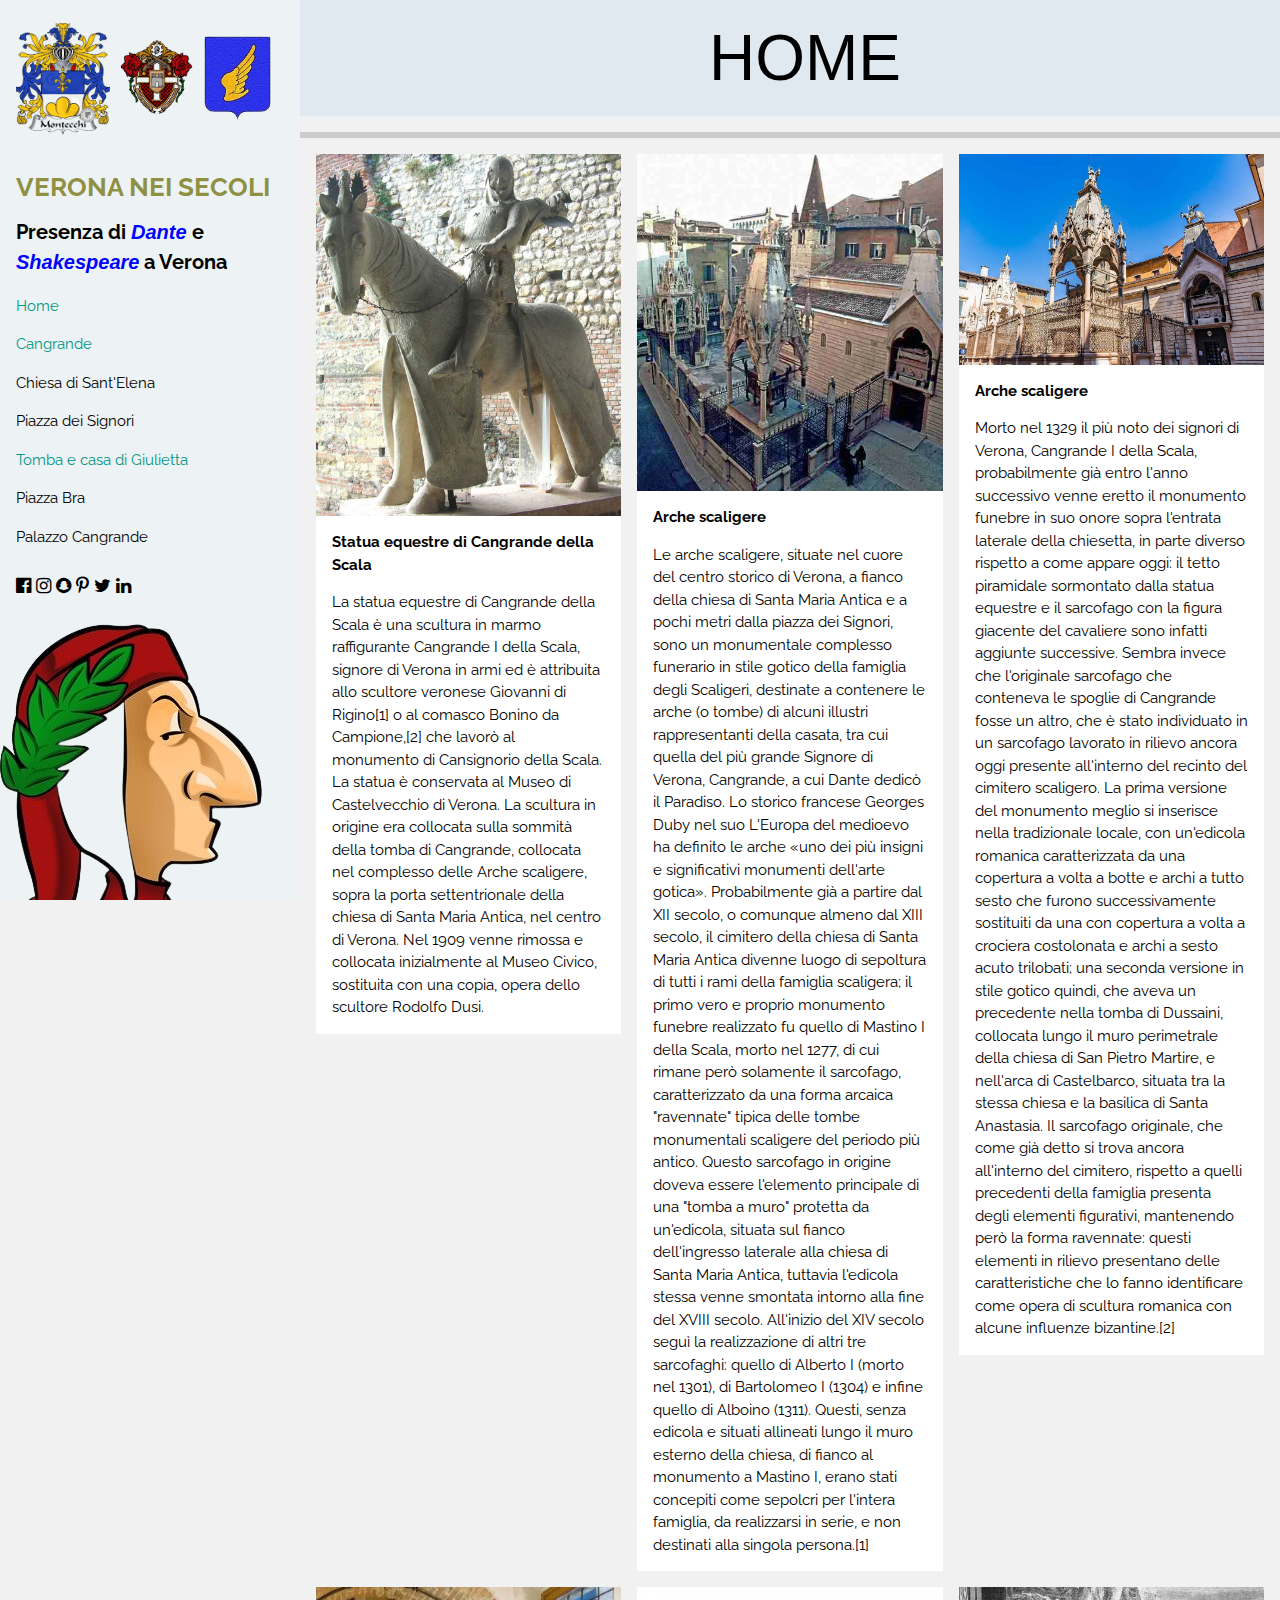
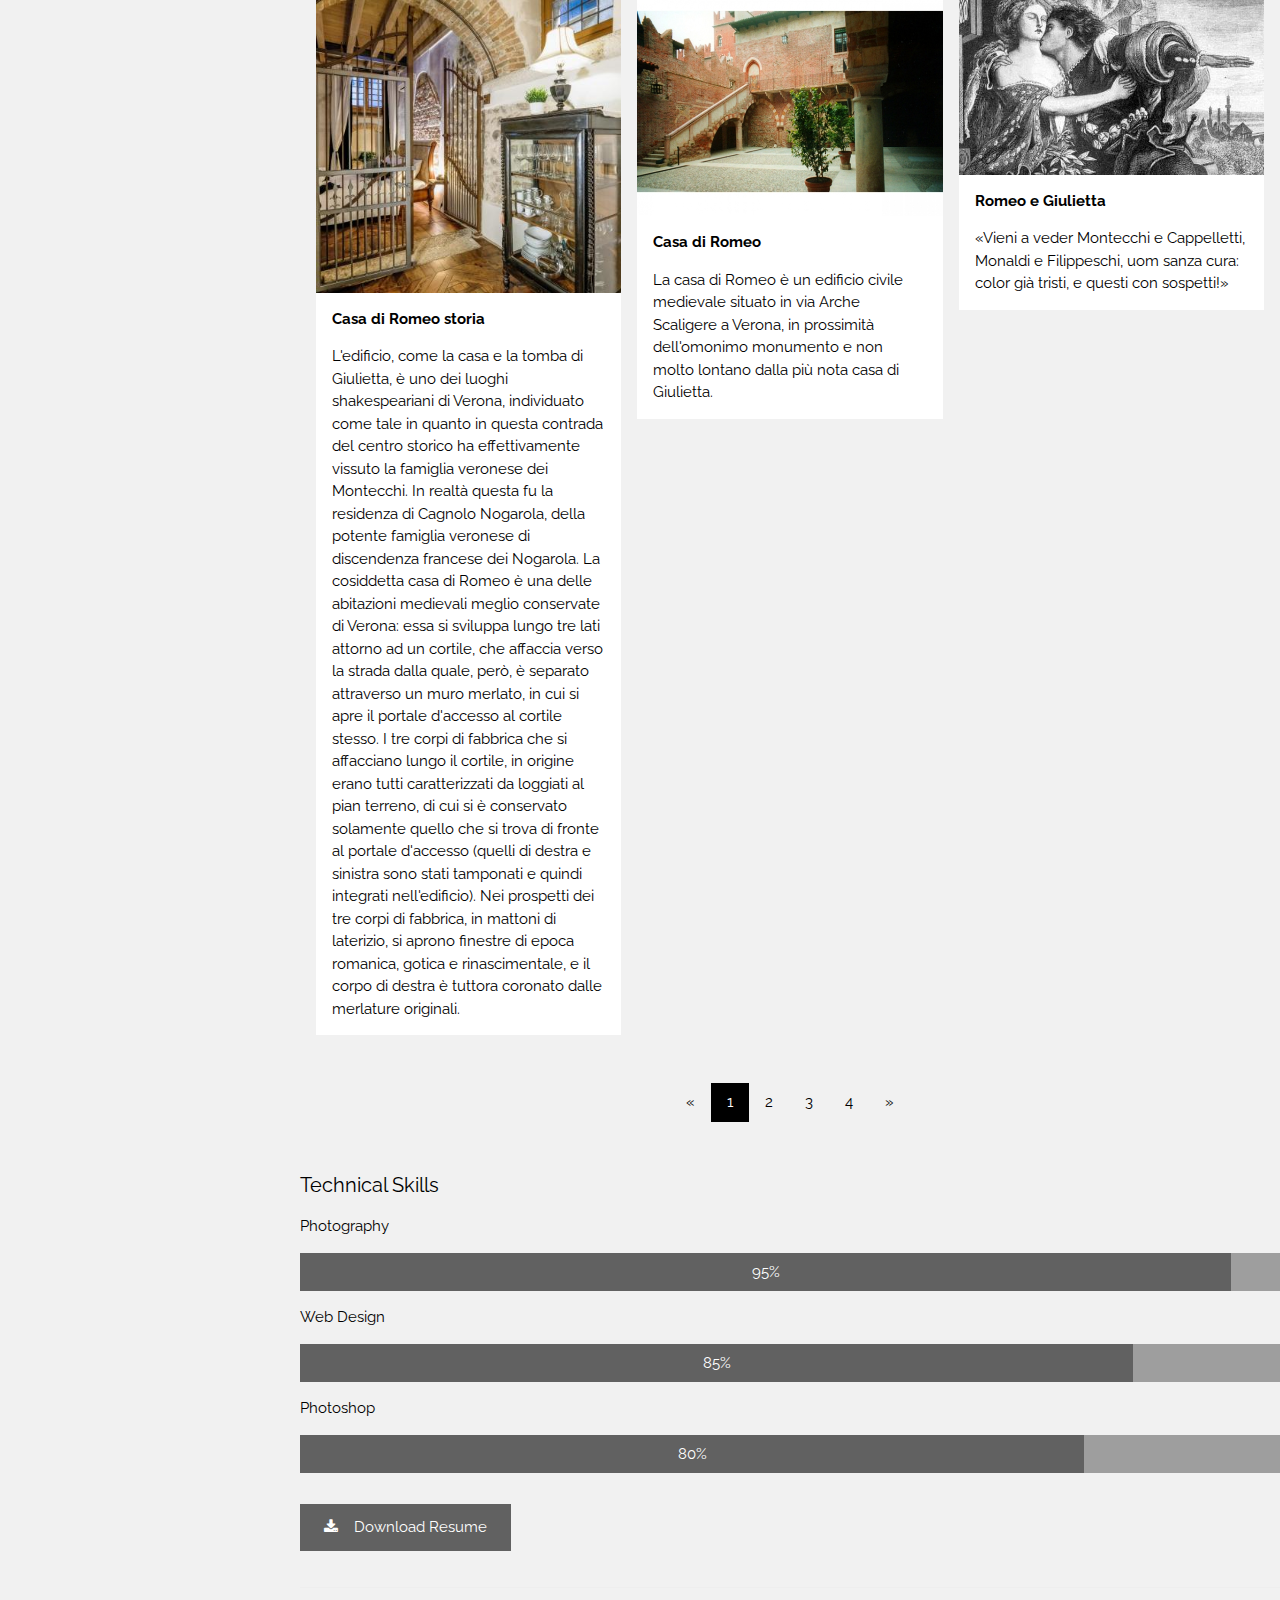
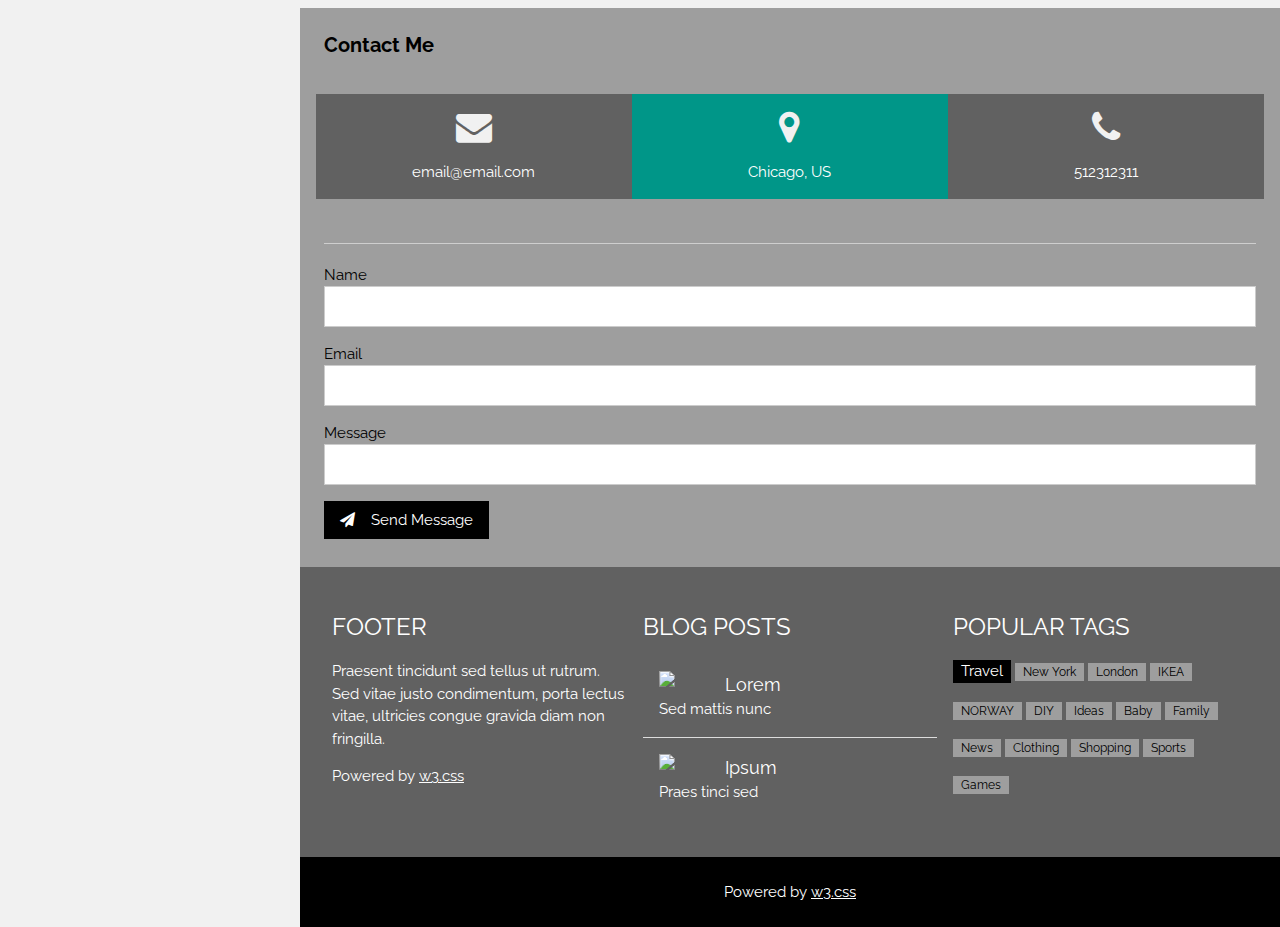
==== index.html @ 57b692b9 "changes 2" ====
<!DOCTYPE html>
<html>

<head>
    <title>Verona nei secoli</title>
    <link rel="shortcut icon" href="images/favicon.ico" type="image/x-icon">
    <meta charset="UTF-8">
    <meta name="viewport" content="width=device-width, initial-scale=1.0">
    <link rel="stylesheet" href="https://www.w3schools.com/w3css/4/w3.css">
    <link rel="stylesheet" href="https://fonts.googleapis.com/css?family=Raleway">
    <link rel="stylesheet" href="https://cdnjs.cloudflare.com/ajax/libs/font-awesome/4.7.0/css/font-awesome.min.css">
    <!-- Icone IconScout su https://iconscout.com/unicons/free-line-icons?query=search&redirect=%2Funicons%2Ffree-line-icons%3Fcolor%3D%2525236563FF%26name%3Dsearch-alt -->
    <link rel="stylesheet" href="https://unicons.iconscout.com/release/v4.0.8/css/line.css">
    <link rel="stylesheet" href="css/styles.css">
    <link href="https://fonts.cdnfonts.com/css/ancient" rel="stylesheet">
</head>

<body class="w3-light-grey w3-content" style="max-width:1600px">

    <!-- Sidebar/menu -->
    <nav class="w3-sidebar w3-collapse w3-animate-left"
        style="z-index:3;width:300px; background-color: rgb(237, 243, 244);" id="mySidebar"><br>
        <div class="w3-container">
            <a href="#" onclick="w3_close()" class="w3-hide-large w3-right w3-jumbo w3-padding w3-hover-grey"
                title="close menu">
                <i class="fa fa-remove"></i>
            </a>
            <img src="images/StemmaMontecchi.png" style="width:35%;" class="w3-round"><img
                src="images/StemmaCapuleti.png" style="width:35%;" class="w3-round"><img
                src="images/StemmaAlighieri.png" style="width:25%;" class="w3-round"><br><br>
            <h4><b id="Verona-nei-secoli">VERONA NEI SECOLI</b></h4>
            <h4><b>Presenza di <em>Dante</em> e <em>Shakespeare</em> a Verona</b></h4>
        </div>
        <div class="w3-bar-block">
            <a href="#Home" onclick="w3_close()" class="w3-bar-item w3-button w3-padding w3-text-teal"><i
                    class="uil uil-home"></i> Home</a>
            <a href="cangrande.html" onclick="w3_close()" class="w3-bar-item w3-button w3-padding w3-text-teal"><i
                    class="uil uil-map-marker"></i> Cangrande</a>
            <a href="chiesaDiSantElena.html" onclick="w3_close()" class="w3-bar-item w3-button w3-padding"><i
                    class="uil uil-map-marker"></i> Chiesa di Sant'Elena</a>
            <a href="piazzaDeiSignori.html" onclick="w3_close()" class="w3-bar-item w3-button w3-padding"><i
                    class="uil uil-map-marker"></i> Piazza dei Signori</a>
            <a href="tombaCasaGiulietta.html" onclick="w3_close()"
                class="w3-bar-item w3-button w3-padding w3-text-teal"><i class="uil uil-map-marker"></i> Tomba e casa di
                Giulietta</a>
            <a href="piazzaBra.html" onclick="w3_close()" class="w3-bar-item w3-button w3-padding"><i
                    class="uil uil-map-marker"></i> Piazza Bra</a>
            <a href="palazzoCangrande.html" onclick="w3_close()" class="w3-bar-item w3-button w3-padding"><i
                    class="uil uil-map-marker"></i> Palazzo Cangrande</a>
        </div>
        <div class="w3-panel w3-large">
            <i class="fa fa-facebook-official w3-hover-opacity"></i>
            <i class="fa fa-instagram w3-hover-opacity"></i>
            <i class="fa fa-snapchat w3-hover-opacity"></i>
            <i class="fa fa-pinterest-p w3-hover-opacity"></i>
            <i class="fa fa-twitter w3-hover-opacity"></i>
            <i class="fa fa-linkedin w3-hover-opacity"></i>
        </div>
        <img src="images/Dante/Dante.png" alt="">
    </nav>

    <!-- Overlay effect when opening sidebar on small screens -->
    <div class="w3-overlay w3-hide-large w3-animate-opacity" onclick="w3_close()" style="cursor:pointer"
        title="close side menu" id="myOverlay"></div>

    <!-- !PAGE CONTENT! -->
    <div class="w3-main" style="margin-left:300px">

        <!-- Header -->
        <header>
            <span class="w3-button w3-hide-large w3-xxlarge  w3-hover-text-grey" onclick="w3_open()"><i
                    class="fa fa-bars"></i></span>
            <!-- ======================================= Titolo pagina con animazioni ========================================================-->

            <div class="w3-container"
                style="background-color: rgb(225, 233, 240); display: flex; justify-content: space-between; max-width: 100%;">

                <div class="animation">
                    <button onclick="history.back()" style="background-color: transparent; border: none;">
                        <img class="animation--Gl63I"
                            srcset="images/gif/ManWalkBack.webp 1x, images/gif/ManWalkBack.webp 2x"
                            src="images/gif/ManWalkBack.webp" alt="Medievale, Uomo, 3D, Freccia"
                            style="max-width: 480px; max-height: 270px; margin: 20px; margin-top: 50px; border-radius: 35%; cursor: pointer; width:150px">
                    </button>
                </div>

                <h1 class="title">
                    <span class="title-word title-word-1">HO</span><span class="title-word title-word-2">ME</span>
                </h1>

                <div class="animation">
                    <button onclick="history.forward()" style="background-color: transparent; border: none;">
                        <img id="go-forward" class="animation--Gl63I"
                            srcset="images/gif/ManWalkForward.webp 1x, images/gif/ManWalkForward.webp 2x"
                            src="images/gif/ManWalkForward.webp" alt="Medievale, Uomo, 3D, Freccia"
                            style="max-width: 480px; max-height: 270px; margin: 20px; margin-top: 50px; border-radius: 35%; cursor: pointer; width:150px">
                    </button>
                </div>
            </div>
            <!-- ======================================= Chiusura titolo ed animazioni ========================================================-->

            <div class="w3-section w3-bottombar w3-padding-10"></div>
        </header>
        <!-- Chiusura Header -->

        <!-- First Photo Grid-->
        <div class="w3-row-padding">
            <div class="w3-third w3-container w3-margin-bottom">
                <img src="images/Cangrande/Statua_equestre_Cangrande_della_Scala_(Verona).jpg" alt="Norway"
                    style="width:100%" class="w3-hover-opacity">
                <div class="w3-container w3-white">
                    <p><b>Statua equestre di Cangrande della Scala</b></p>
                    <p>La statua equestre di Cangrande della Scala è una scultura in marmo raffigurante Cangrande I
                        della Scala, signore di Verona in armi ed è attribuita allo scultore veronese Giovanni di
                        Rigino[1] o al comasco Bonino da Campione,[2] che lavorò al monumento di Cansignorio della
                        Scala. La statua è conservata al Museo di Castelvecchio di Verona.

                        La scultura in origine era collocata sulla sommità della tomba di Cangrande, collocata nel
                        complesso delle Arche scaligere, sopra la porta settentrionale della chiesa di Santa Maria
                        Antica, nel centro di Verona. Nel 1909 venne rimossa e collocata inizialmente al Museo Civico,
                        sostituita con una copia, opera dello scultore Rodolfo Dusi.</p>
                </div>
            </div>
            <div class="w3-third w3-container w3-margin-bottom">
                <img src="images/Cangrande/Arche Scaligere.webp" alt="Norway" style="width:100%"
                    class="w3-hover-opacity">
                <div class="w3-container w3-white">
                    <p><b>Arche scaligere</b></p>
                    <p>Le arche scaligere, situate nel cuore del centro storico di Verona, a fianco della chiesa di
                        Santa Maria Antica e a pochi metri dalla piazza dei Signori, sono un monumentale complesso
                        funerario in stile gotico della famiglia degli Scaligeri, destinate a contenere le arche (o
                        tombe) di alcuni illustri rappresentanti della casata, tra cui quella del più grande Signore di
                        Verona, Cangrande, a cui Dante dedicò il Paradiso. Lo storico francese Georges Duby nel suo
                        L'Europa del medioevo ha definito le arche «uno dei più insigni e significativi monumenti
                        dell'arte gotica».
                        Probabilmente già a partire dal XII secolo, o comunque almeno dal XIII secolo, il cimitero della
                        chiesa di Santa Maria Antica divenne luogo di sepoltura di tutti i rami della famiglia
                        scaligera; il primo vero e proprio monumento funebre realizzato fu quello di Mastino I della
                        Scala, morto nel 1277, di cui rimane però solamente il sarcofago, caratterizzato da una forma
                        arcaica "ravennate" tipica delle tombe monumentali scaligere del periodo più antico. Questo
                        sarcofago in origine doveva essere l'elemento principale di una "tomba a muro" protetta da
                        un'edicola, situata sul fianco dell'ingresso laterale alla chiesa di Santa Maria Antica,
                        tuttavia l'edicola stessa venne smontata intorno alla fine del XVIII secolo. All'inizio del XIV
                        secolo seguì la realizzazione di altri tre sarcofaghi: quello di Alberto I (morto nel 1301), di
                        Bartolomeo I (1304) e infine quello di Alboino (1311). Questi, senza edicola e situati allineati
                        lungo il muro esterno della chiesa, di fianco al monumento a Mastino I, erano stati concepiti
                        come sepolcri per l'intera famiglia, da realizzarsi in serie, e non destinati alla singola
                        persona.[1]</p>
                </div>
            </div>
            <div class="w3-third w3-container">
                <img src="images/Cangrande/Arche Scaligere.jpg" alt="Norway" style="width:100%"
                    class="w3-hover-opacity">
                <div class="w3-container w3-white">
                    <p><b>Arche scaligere</b></p>
                    <p> Morto nel 1329 il più noto dei signori di Verona, Cangrande I della Scala, probabilmente già
                        entro l'anno successivo venne eretto il monumento funebre in suo onore sopra l'entrata laterale
                        della chiesetta, in parte diverso rispetto a come appare oggi: il tetto piramidale sormontato
                        dalla statua equestre e il sarcofago con la figura giacente del cavaliere sono infatti aggiunte
                        successive. Sembra invece che l'originale sarcofago che conteneva le spoglie di Cangrande fosse
                        un altro, che è stato individuato in un sarcofago lavorato in rilievo ancora oggi presente
                        all'interno del recinto del cimitero scaligero. La prima versione del monumento meglio si
                        inserisce nella tradizionale locale, con un'edicola romanica caratterizzata da una copertura a
                        volta a botte e archi a tutto sesto che furono successivamente sostituiti da una con copertura a
                        volta a crociera costolonata e archi a sesto acuto trilobati; una seconda versione in stile
                        gotico quindi, che aveva un precedente nella tomba di Dussaini, collocata lungo il muro
                        perimetrale della chiesa di San Pietro Martire, e nell'arca di Castelbarco, situata tra la
                        stessa chiesa e la basilica di Santa Anastasia. Il sarcofago originale, che come già detto si
                        trova ancora all'interno del cimitero, rispetto a quelli precedenti della famiglia presenta
                        degli elementi figurativi, mantenendo però la forma ravennate: questi elementi in rilievo
                        presentano delle caratteristiche che lo fanno identificare come opera di scultura romanica con
                        alcune influenze bizantine.[2]</p>
                </div>
            </div>
        </div>

        <!-- Second Photo Grid-->
        <div class="w3-row-padding">
            <div class="w3-third w3-container w3-margin-bottom">
                <img src="images/Cangrande/InternoCasaDiRomeo.jpg" alt="Norway" style="width:100%"
                    class="w3-hover-opacity">
                <div class="w3-container w3-white">
                    <p><b>Casa di Romeo storia</b></p>
                    <p>L'edificio, come la casa e la tomba di Giulietta, è uno dei luoghi shakespeariani di Verona,
                        individuato come tale in quanto in questa contrada del centro storico ha effettivamente vissuto
                        la famiglia veronese dei Montecchi. In realtà questa fu la residenza di Cagnolo Nogarola, della
                        potente famiglia veronese di discendenza francese dei Nogarola.

                        La cosiddetta casa di Romeo è una delle abitazioni medievali meglio conservate di Verona: essa
                        si sviluppa lungo tre lati attorno ad un cortile, che affaccia verso la strada dalla quale,
                        però, è separato attraverso un muro merlato, in cui si apre il portale d'accesso al cortile
                        stesso. I tre corpi di fabbrica che si affacciano lungo il cortile, in origine erano tutti
                        caratterizzati da loggiati al pian terreno, di cui si è conservato solamente quello che si trova
                        di fronte al portale d'accesso (quelli di destra e sinistra sono stati tamponati e quindi
                        integrati nell'edificio). Nei prospetti dei tre corpi di fabbrica, in mattoni di laterizio, si
                        aprono finestre di epoca romanica, gotica e rinascimentale, e il corpo di destra è tuttora
                        coronato dalle merlature originali.</p>
                </div>
            </div>

            <div class="w3-third w3-container w3-margin-bottom">
                <img src="images/Cangrande/Casa di Romeo.jpg" alt="Norway" style="width:100%" class="w3-hover-opacity">
                <div class="w3-container w3-white">
                    <p><b>Casa di Romeo</b></p>
                    <p>La casa di Romeo è un edificio civile medievale situato in via Arche Scaligere a Verona, in
                        prossimità dell'omonimo monumento e non molto lontano dalla più nota casa di Giulietta.</p>
                </div>
            </div>

            <div class="w3-third w3-container">
                <img src="images/Cangrande/romeo_e_giulietta_bacio.jpg" alt="Norway" style="width:100%"
                    class="w3-hover-opacity">
                <div class="w3-container w3-white">
                    <p><b>Romeo e Giulietta</b></p>
                    <p>«Vieni a veder Montecchi e Cappelletti,
                        Monaldi e Filippeschi, uom sanza cura:
                        color già tristi, e questi con sospetti!»</p>
                </div>
            </div>
        </div>

        <!-- Pagination -->
        <div class="w3-center w3-padding-32">
            <div class="w3-bar">
                <a href="#" class="w3-bar-item w3-button w3-hover-black">«</a>
                <a href="#" class="w3-bar-item w3-black w3-button">1</a>
                <a href="#" class="w3-bar-item w3-button w3-hover-black">2</a>
                <a href="#" class="w3-bar-item w3-button w3-hover-black">3</a>
                <a href="#" class="w3-bar-item w3-button w3-hover-black">4</a>
                <a href="#" class="w3-bar-item w3-button w3-hover-black">»</a>
            </div>
        </div>


        <h4>Technical Skills</h4>
        <!-- Progress bars / Skills -->
        <p>Photography</p>
        <div class="w3-grey">
            <div class="w3-container w3-dark-grey w3-padding w3-center" style="width:95%">95%</div>
        </div>
        <p>Web Design</p>
        <div class="w3-grey">
            <div class="w3-container w3-dark-grey w3-padding w3-center" style="width:85%">85%</div>
        </div>
        <p>Photoshop</p>
        <div class="w3-grey">
            <div class="w3-container w3-dark-grey w3-padding w3-center" style="width:80%">80%</div>
        </div>
        <p>
            <button class="w3-button w3-dark-grey w3-padding-large w3-margin-top w3-margin-bottom">
                <i class="fa fa-download w3-margin-right"></i>Download Resume
            </button>
        </p>
        <hr>

        <!-- Contact Section -->
        <div class="w3-container w3-padding-large w3-grey">
            <h4 id="contact"><b>Contact Me</b></h4>
            <div class="w3-row-padding w3-center w3-padding-24" style="margin:0 -16px">
                <div class="w3-third w3-dark-grey">
                    <p><i class="fa fa-envelope w3-xxlarge w3-text-light-grey"></i></p>
                    <p>email@email.com</p>
                </div>
                <div class="w3-third w3-teal">
                    <p><i class="fa fa-map-marker w3-xxlarge w3-text-light-grey"></i></p>
                    <p>Chicago, US</p>
                </div>
                <div class="w3-third w3-dark-grey">
                    <p><i class="fa fa-phone w3-xxlarge w3-text-light-grey"></i></p>
                    <p>512312311</p>
                </div>
            </div>
            <hr class="w3-opacity">
            <form action="/action_page.php" target="_blank">
                <div class="w3-section">
                    <label>Name</label>
                    <input class="w3-input w3-border" type="text" name="Name" required>
                </div>
                <div class="w3-section">
                    <label>Email</label>
                    <input class="w3-input w3-border" type="text" name="Email" required>
                </div>
                <div class="w3-section">
                    <label>Message</label>
                    <input class="w3-input w3-border" type="text" name="Message" required>
                </div>
                <button type="submit" class="w3-button w3-black w3-margin-bottom"><i
                        class="fa fa-paper-plane w3-margin-right"></i>Send Message</button>
            </form>
        </div>

        <!-- Footer -->
        <footer class="w3-container w3-padding-32 w3-dark-grey">
            <div class="w3-row-padding">
                <div class="w3-third">
                    <h3>FOOTER</h3>
                    <p>Praesent tincidunt sed tellus ut rutrum. Sed vitae justo condimentum, porta lectus vitae,
                        ultricies congue gravida diam non fringilla.</p>
                    <p>Powered by <a href="https://www.w3schools.com/w3css/default.asp" target="_blank">w3.css</a></p>
                </div>

                <div class="w3-third">
                    <h3>BLOG POSTS</h3>
                    <ul class="w3-ul w3-hoverable">
                        <li class="w3-padding-16">
                            <img src="/w3images/workshop.jpg" class="w3-left w3-margin-right" style="width:50px">
                            <span class="w3-large">Lorem</span><br>
                            <span>Sed mattis nunc</span>
                        </li>
                        <li class="w3-padding-16">
                            <img src="/w3images/gondol.jpg" class="w3-left w3-margin-right" style="width:50px">
                            <span class="w3-large">Ipsum</span><br>
                            <span>Praes tinci sed</span>
                        </li>
                    </ul>
                </div>

                <div class="w3-third">
                    <h3>POPULAR TAGS</h3>
                    <p>
                        <span class="w3-tag w3-black w3-margin-bottom">Travel</span> <span
                            class="w3-tag w3-grey w3-small w3-margin-bottom">New York</span> <span
                            class="w3-tag w3-grey w3-small w3-margin-bottom">London</span>
                        <span class="w3-tag w3-grey w3-small w3-margin-bottom">IKEA</span> <span
                            class="w3-tag w3-grey w3-small w3-margin-bottom">NORWAY</span> <span
                            class="w3-tag w3-grey w3-small w3-margin-bottom">DIY</span>
                        <span class="w3-tag w3-grey w3-small w3-margin-bottom">Ideas</span> <span
                            class="w3-tag w3-grey w3-small w3-margin-bottom">Baby</span> <span
                            class="w3-tag w3-grey w3-small w3-margin-bottom">Family</span>
                        <span class="w3-tag w3-grey w3-small w3-margin-bottom">News</span> <span
                            class="w3-tag w3-grey w3-small w3-margin-bottom">Clothing</span> <span
                            class="w3-tag w3-grey w3-small w3-margin-bottom">Shopping</span>
                        <span class="w3-tag w3-grey w3-small w3-margin-bottom">Sports</span> <span
                            class="w3-tag w3-grey w3-small w3-margin-bottom">Games</span>
                    </p>
                </div>

            </div>
        </footer>

        <div class="w3-black w3-center w3-padding-24">Powered by <a href="https://www.w3schools.com/w3css/default.asp"
                title="W3.CSS" target="_blank" class="w3-hover-opacity">w3.css</a></div>

        <!-- End page content -->
    </div>

    <script type="text/javascript" src="js/script.js"></script>
</body>

</html>
---- css/styles.css ----
body,
h1,
h2,
h3,
h4,
h5,
h6 {
    font-family: "Raleway", sans-serif
}

h1 {
    white-space: nowrap;
}

em {
    color: blue;
    font-family: 'Trebuchet MS', 'Lucida Sans Unicode', 'Lucida Grande', 'Lucida Sans', Arial, sans-serif;
}

#Verona-nei-secoli {
    font-size: 26px;
    color: rgba(112, 112, 7, 0.756);
}

.title {
    padding-top: 25px;
    padding-left: 25px;
    float: inline-end;
    font-family: 'Ancient', sans-serif;
    font-size: 60pt;
    font-weight: lighter;
}

.title-word {
    animation: color-animation 10s linear infinite;
}

.title-word-1 {
    --color-1: #DF8453;
    --color-2: #3D8DAE;
    --color-3: #E4A9A8;
}

.title-word-2 {
    --color-1: #DBAD4A;
    --color-2: #ACCFCB;
    --color-3: #17494D;
}

.title-word-3 {
    --color-1: #ACCFCB;
    --color-2: #E4A9A8;
    --color-3: #ACCFCB;
}

.title-word-4 {
    --color-1: #3D8DAE;
    --color-2: #DF8453;
    --color-3: #E4A9A8;
}

@keyframes color-animation {
    0% {
        color: var(--color-1)
    }

    32% {
        color: var(--color-1)
    }

    33% {
        color: var(--color-2)
    }

    65% {
        color: var(--color-2)
    }

    66% {
        color: var(--color-3)
    }

    99% {
        color: var(--color-3)
    }

    100% {
        color: var(--color-1)
    }
}
    

@media(max-width: 1480px) {
    .title {
      font-size: 48pt;
      padding-right: 5px;
      padding-left: 35px;
      padding-top: 0;
      padding-bottom: 0;
    }
header img {
    display: none;
}    
}
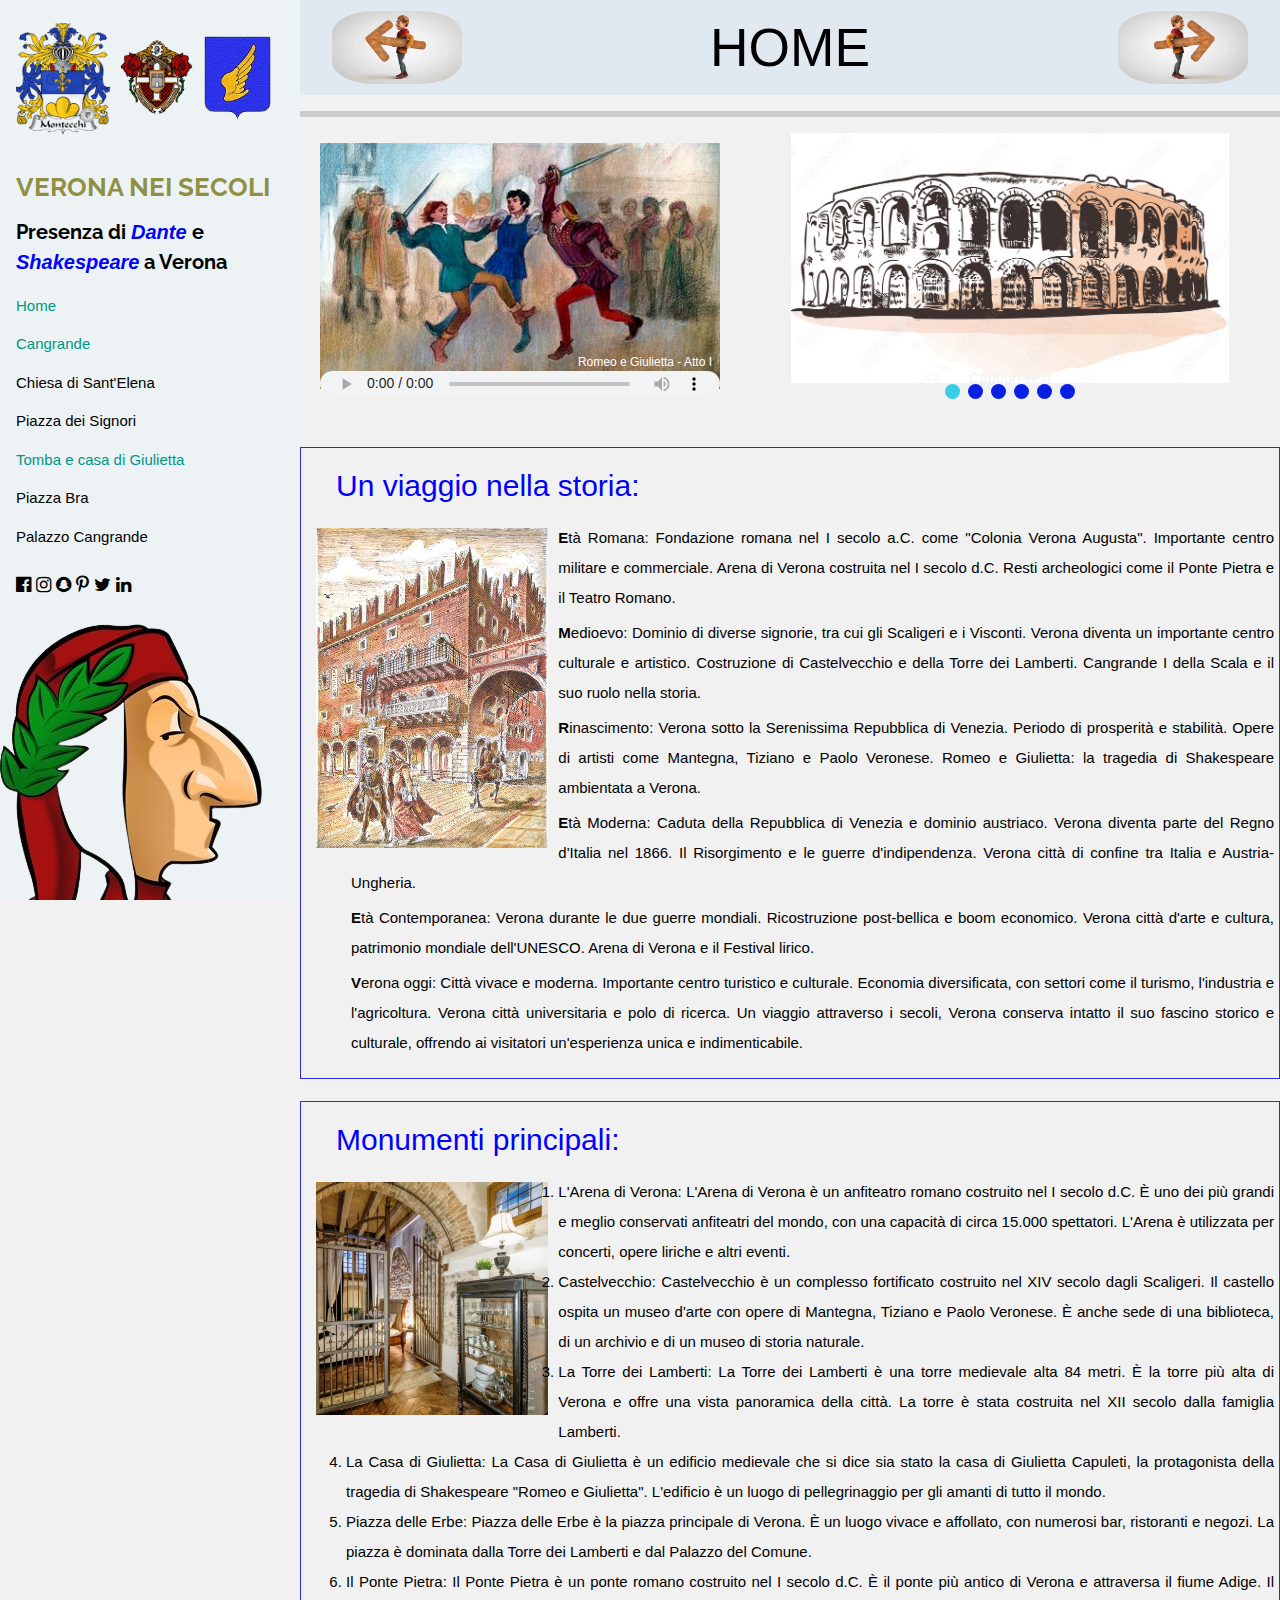
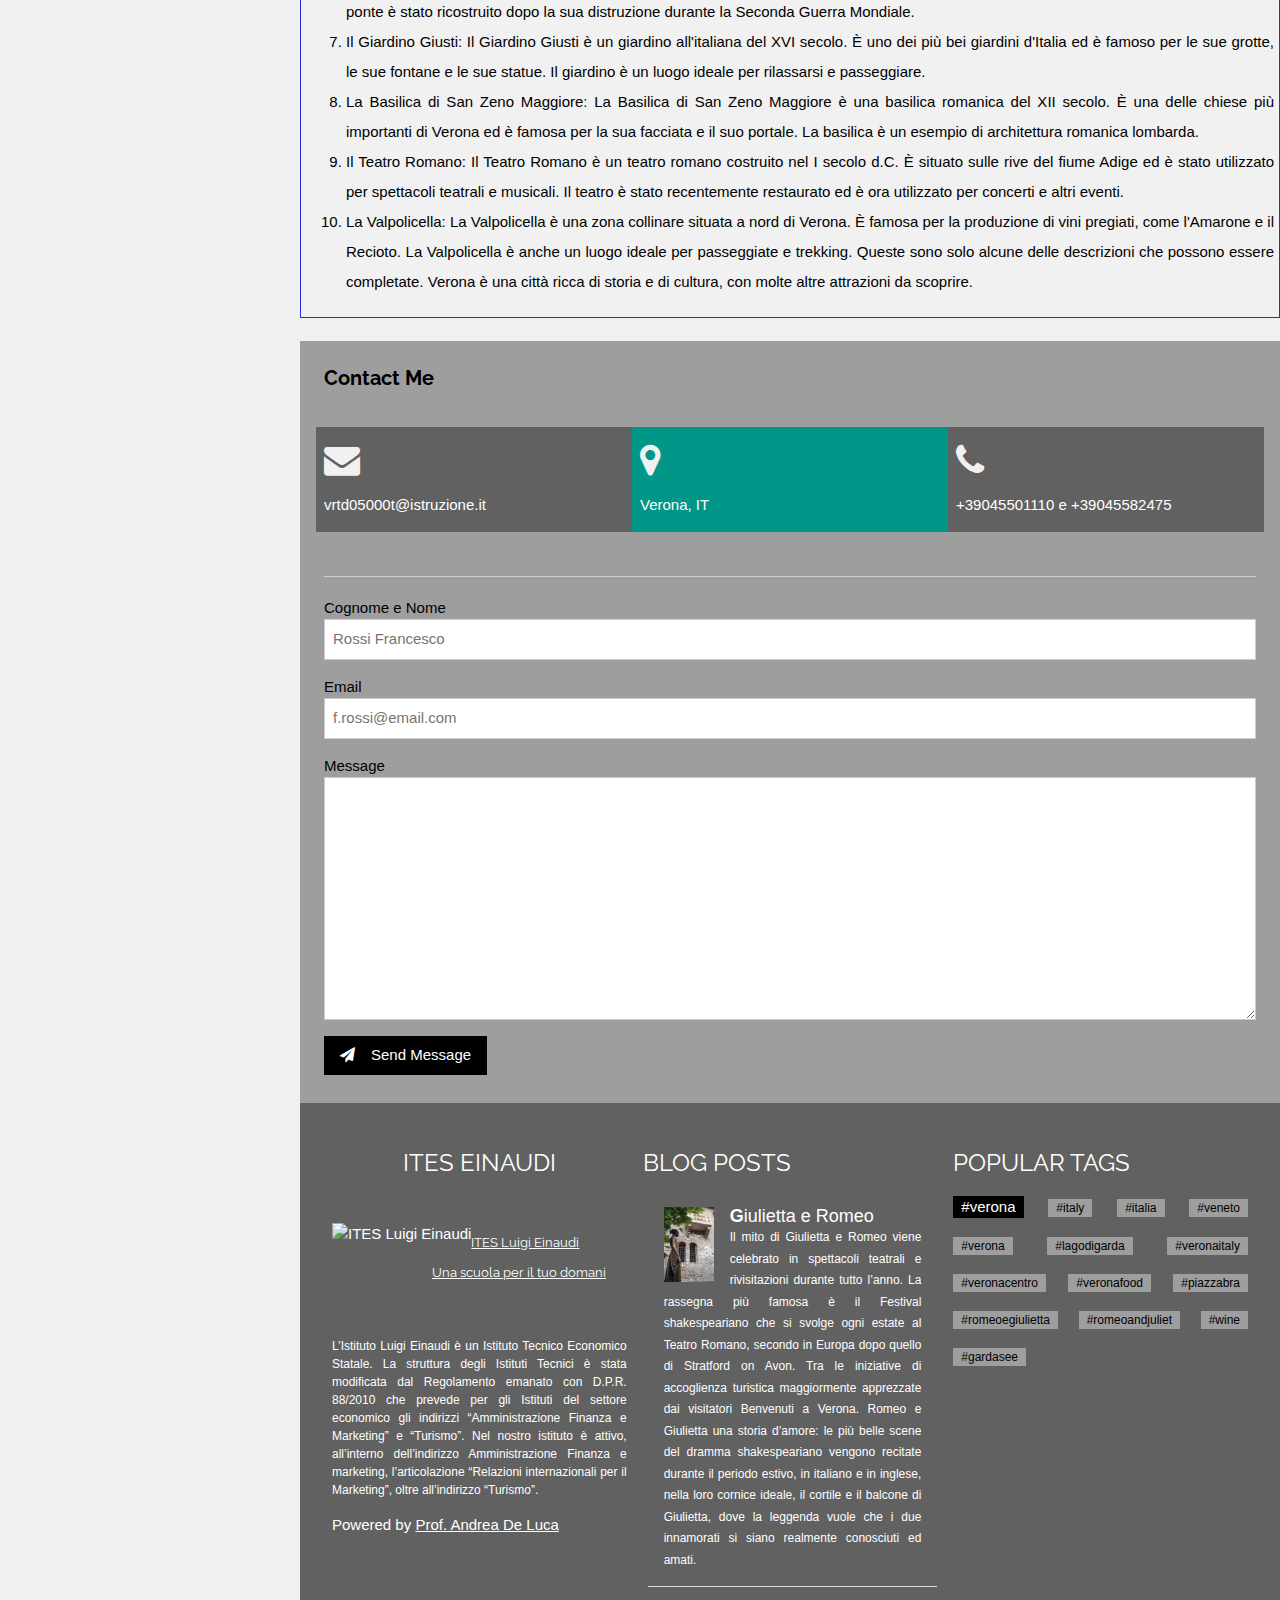
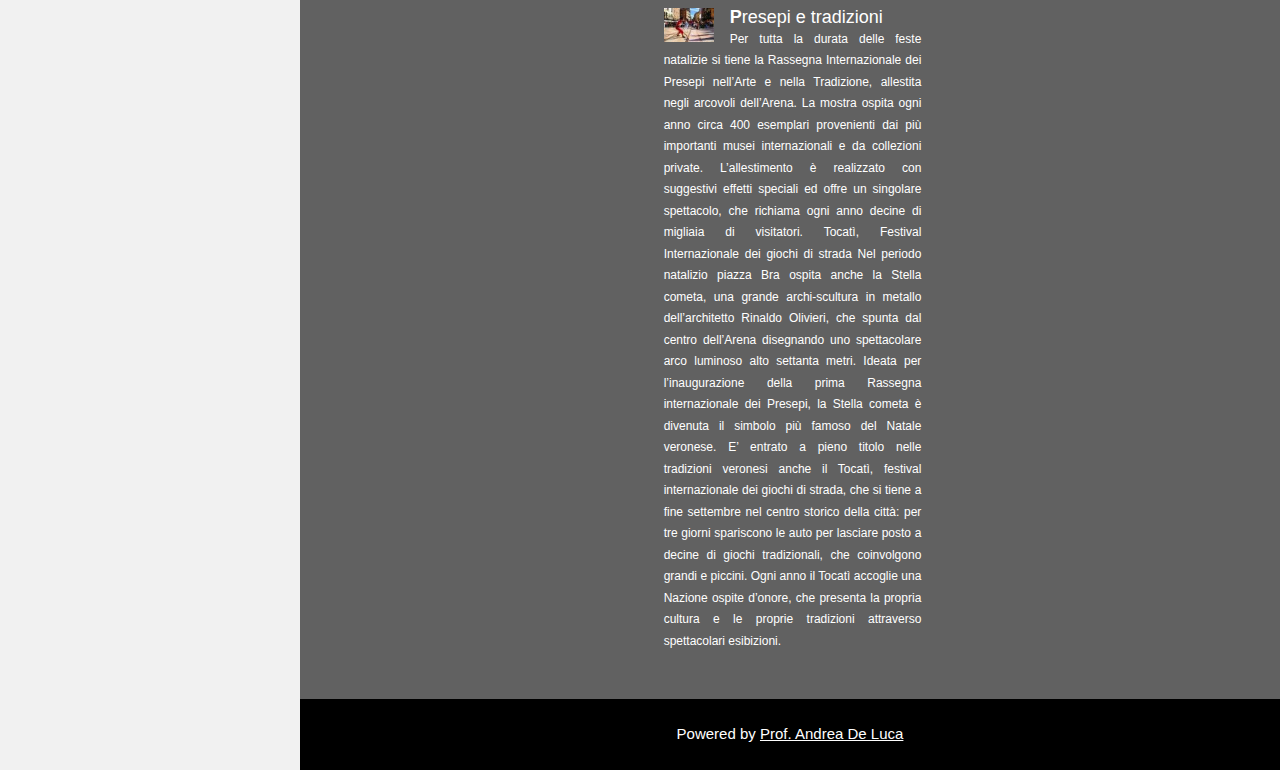
==== commit 37360880: "Maxi Changes" ====
--- a/index.html
+++ b/index.html
@@ -12,6 +12,7 @@
     <!-- Icone IconScout su https://iconscout.com/unicons/free-line-icons?query=search&redirect=%2Funicons%2Ffree-line-icons%3Fcolor%3D%2525236563FF%26name%3Dsearch-alt -->
     <link rel="stylesheet" href="https://unicons.iconscout.com/release/v4.0.8/css/line.css">
     <link rel="stylesheet" href="css/styles.css">
+    <link rel="stylesheet" href="css/stylesCarousel.css">
     <link href="https://fonts.cdnfonts.com/css/ancient" rel="stylesheet">
 </head>
 
@@ -76,24 +77,23 @@
                 style="background-color: rgb(225, 233, 240); display: flex; justify-content: space-between; max-width: 100%;">
 
                 <div class="animation">
-                    <button onclick="history.back()" style="background-color: transparent; border: none;">
+                    <button onclick="history.back()">
                         <img class="animation--Gl63I"
                             srcset="images/gif/ManWalkBack.webp 1x, images/gif/ManWalkBack.webp 2x"
-                            src="images/gif/ManWalkBack.webp" alt="Medievale, Uomo, 3D, Freccia"
-                            style="max-width: 480px; max-height: 270px; margin: 20px; margin-top: 50px; border-radius: 35%; cursor: pointer; width:150px">
+                            src="images/gif/ManWalkBack.webp" alt="Medievale, Uomo, 3D, Freccia">
                     </button>
                 </div>
 
-                <h1 class="title">
-                    <span class="title-word title-word-1">HO</span><span class="title-word title-word-2">ME</span>
-                </h1>
-
+                <div class="titles">
+                    <h1 class="title">
+                        <span class="title-word title-word-1">HO</span><span class="title-word title-word-2">ME</span>
+                    </h1>
+                </div>
                 <div class="animation">
-                    <button onclick="history.forward()" style="background-color: transparent; border: none;">
+                    <button onclick="history.forward()">
                         <img id="go-forward" class="animation--Gl63I"
                             srcset="images/gif/ManWalkForward.webp 1x, images/gif/ManWalkForward.webp 2x"
-                            src="images/gif/ManWalkForward.webp" alt="Medievale, Uomo, 3D, Freccia"
-                            style="max-width: 480px; max-height: 270px; margin: 20px; margin-top: 50px; border-radius: 35%; cursor: pointer; width:150px">
+                            src="images/gif/ManWalkForward.webp" alt="Medievale, Uomo, 3D, Freccia">
                     </button>
                 </div>
             </div>
@@ -103,186 +103,272 @@
         </header>
         <!-- Chiusura Header -->
 
-        <!-- First Photo Grid-->
-        <div class="w3-row-padding">
-            <div class="w3-third w3-container w3-margin-bottom">
-                <img src="images/Cangrande/Statua_equestre_Cangrande_della_Scala_(Verona).jpg" alt="Norway"
-                    style="width:100%" class="w3-hover-opacity">
-                <div class="w3-container w3-white">
-                    <p><b>Statua equestre di Cangrande della Scala</b></p>
-                    <p>La statua equestre di Cangrande della Scala è una scultura in marmo raffigurante Cangrande I
-                        della Scala, signore di Verona in armi ed è attribuita allo scultore veronese Giovanni di
-                        Rigino[1] o al comasco Bonino da Campione,[2] che lavorò al monumento di Cansignorio della
-                        Scala. La statua è conservata al Museo di Castelvecchio di Verona.
-
-                        La scultura in origine era collocata sulla sommità della tomba di Cangrande, collocata nel
-                        complesso delle Arche scaligere, sopra la porta settentrionale della chiesa di Santa Maria
-                        Antica, nel centro di Verona. Nel 1909 venne rimossa e collocata inizialmente al Museo Civico,
-                        sostituita con una copia, opera dello scultore Rodolfo Dusi.</p>
-                </div>
-            </div>
-            <div class="w3-third w3-container w3-margin-bottom">
-                <img src="images/Cangrande/Arche Scaligere.webp" alt="Norway" style="width:100%"
-                    class="w3-hover-opacity">
-                <div class="w3-container w3-white">
-                    <p><b>Arche scaligere</b></p>
-                    <p>Le arche scaligere, situate nel cuore del centro storico di Verona, a fianco della chiesa di
-                        Santa Maria Antica e a pochi metri dalla piazza dei Signori, sono un monumentale complesso
-                        funerario in stile gotico della famiglia degli Scaligeri, destinate a contenere le arche (o
-                        tombe) di alcuni illustri rappresentanti della casata, tra cui quella del più grande Signore di
-                        Verona, Cangrande, a cui Dante dedicò il Paradiso. Lo storico francese Georges Duby nel suo
-                        L'Europa del medioevo ha definito le arche «uno dei più insigni e significativi monumenti
-                        dell'arte gotica».
-                        Probabilmente già a partire dal XII secolo, o comunque almeno dal XIII secolo, il cimitero della
-                        chiesa di Santa Maria Antica divenne luogo di sepoltura di tutti i rami della famiglia
-                        scaligera; il primo vero e proprio monumento funebre realizzato fu quello di Mastino I della
-                        Scala, morto nel 1277, di cui rimane però solamente il sarcofago, caratterizzato da una forma
-                        arcaica "ravennate" tipica delle tombe monumentali scaligere del periodo più antico. Questo
-                        sarcofago in origine doveva essere l'elemento principale di una "tomba a muro" protetta da
-                        un'edicola, situata sul fianco dell'ingresso laterale alla chiesa di Santa Maria Antica,
-                        tuttavia l'edicola stessa venne smontata intorno alla fine del XVIII secolo. All'inizio del XIV
-                        secolo seguì la realizzazione di altri tre sarcofaghi: quello di Alberto I (morto nel 1301), di
-                        Bartolomeo I (1304) e infine quello di Alboino (1311). Questi, senza edicola e situati allineati
-                        lungo il muro esterno della chiesa, di fianco al monumento a Mastino I, erano stati concepiti
-                        come sepolcri per l'intera famiglia, da realizzarsi in serie, e non destinati alla singola
-                        persona.[1]</p>
-                </div>
-            </div>
-            <div class="w3-third w3-container">
-                <img src="images/Cangrande/Arche Scaligere.jpg" alt="Norway" style="width:100%"
-                    class="w3-hover-opacity">
-                <div class="w3-container w3-white">
-                    <p><b>Arche scaligere</b></p>
-                    <p> Morto nel 1329 il più noto dei signori di Verona, Cangrande I della Scala, probabilmente già
-                        entro l'anno successivo venne eretto il monumento funebre in suo onore sopra l'entrata laterale
-                        della chiesetta, in parte diverso rispetto a come appare oggi: il tetto piramidale sormontato
-                        dalla statua equestre e il sarcofago con la figura giacente del cavaliere sono infatti aggiunte
-                        successive. Sembra invece che l'originale sarcofago che conteneva le spoglie di Cangrande fosse
-                        un altro, che è stato individuato in un sarcofago lavorato in rilievo ancora oggi presente
-                        all'interno del recinto del cimitero scaligero. La prima versione del monumento meglio si
-                        inserisce nella tradizionale locale, con un'edicola romanica caratterizzata da una copertura a
-                        volta a botte e archi a tutto sesto che furono successivamente sostituiti da una con copertura a
-                        volta a crociera costolonata e archi a sesto acuto trilobati; una seconda versione in stile
-                        gotico quindi, che aveva un precedente nella tomba di Dussaini, collocata lungo il muro
-                        perimetrale della chiesa di San Pietro Martire, e nell'arca di Castelbarco, situata tra la
-                        stessa chiesa e la basilica di Santa Anastasia. Il sarcofago originale, che come già detto si
-                        trova ancora all'interno del cimitero, rispetto a quelli precedenti della famiglia presenta
-                        degli elementi figurativi, mantenendo però la forma ravennate: questi elementi in rilievo
-                        presentano delle caratteristiche che lo fanno identificare come opera di scultura romanica con
-                        alcune influenze bizantine.[2]</p>
-                </div>
-            </div>
-        </div>
-
-        <!-- Second Photo Grid-->
-        <div class="w3-row-padding">
-            <div class="w3-third w3-container w3-margin-bottom">
-                <img src="images/Cangrande/InternoCasaDiRomeo.jpg" alt="Norway" style="width:100%"
-                    class="w3-hover-opacity">
-                <div class="w3-container w3-white">
-                    <p><b>Casa di Romeo storia</b></p>
-                    <p>L'edificio, come la casa e la tomba di Giulietta, è uno dei luoghi shakespeariani di Verona,
-                        individuato come tale in quanto in questa contrada del centro storico ha effettivamente vissuto
-                        la famiglia veronese dei Montecchi. In realtà questa fu la residenza di Cagnolo Nogarola, della
-                        potente famiglia veronese di discendenza francese dei Nogarola.
-
-                        La cosiddetta casa di Romeo è una delle abitazioni medievali meglio conservate di Verona: essa
-                        si sviluppa lungo tre lati attorno ad un cortile, che affaccia verso la strada dalla quale,
-                        però, è separato attraverso un muro merlato, in cui si apre il portale d'accesso al cortile
-                        stesso. I tre corpi di fabbrica che si affacciano lungo il cortile, in origine erano tutti
-                        caratterizzati da loggiati al pian terreno, di cui si è conservato solamente quello che si trova
-                        di fronte al portale d'accesso (quelli di destra e sinistra sono stati tamponati e quindi
-                        integrati nell'edificio). Nei prospetti dei tre corpi di fabbrica, in mattoni di laterizio, si
-                        aprono finestre di epoca romanica, gotica e rinascimentale, e il corpo di destra è tuttora
-                        coronato dalle merlature originali.</p>
-                </div>
-            </div>
-
-            <div class="w3-third w3-container w3-margin-bottom">
-                <img src="images/Cangrande/Casa di Romeo.jpg" alt="Norway" style="width:100%" class="w3-hover-opacity">
-                <div class="w3-container w3-white">
-                    <p><b>Casa di Romeo</b></p>
-                    <p>La casa di Romeo è un edificio civile medievale situato in via Arche Scaligere a Verona, in
-                        prossimità dell'omonimo monumento e non molto lontano dalla più nota casa di Giulietta.</p>
-                </div>
-            </div>
-
-            <div class="w3-third w3-container">
-                <img src="images/Cangrande/romeo_e_giulietta_bacio.jpg" alt="Norway" style="width:100%"
-                    class="w3-hover-opacity">
-                <div class="w3-container w3-white">
-                    <p><b>Romeo e Giulietta</b></p>
-                    <p>«Vieni a veder Montecchi e Cappelletti,
-                        Monaldi e Filippeschi, uom sanza cura:
-                        color già tristi, e questi con sospetti!»</p>
-                </div>
-            </div>
-        </div>
-
-        <!-- Pagination -->
-        <div class="w3-center w3-padding-32">
-            <div class="w3-bar">
-                <a href="#" class="w3-bar-item w3-button w3-hover-black">«</a>
-                <a href="#" class="w3-bar-item w3-black w3-button">1</a>
-                <a href="#" class="w3-bar-item w3-button w3-hover-black">2</a>
-                <a href="#" class="w3-bar-item w3-button w3-hover-black">3</a>
-                <a href="#" class="w3-bar-item w3-button w3-hover-black">4</a>
-                <a href="#" class="w3-bar-item w3-button w3-hover-black">»</a>
-            </div>
-        </div>
-
-
-        <h4>Technical Skills</h4>
-        <!-- Progress bars / Skills -->
-        <p>Photography</p>
-        <div class="w3-grey">
-            <div class="w3-container w3-dark-grey w3-padding w3-center" style="width:95%">95%</div>
-        </div>
-        <p>Web Design</p>
-        <div class="w3-grey">
-            <div class="w3-container w3-dark-grey w3-padding w3-center" style="width:85%">85%</div>
-        </div>
-        <p>Photoshop</p>
-        <div class="w3-grey">
-            <div class="w3-container w3-dark-grey w3-padding w3-center" style="width:80%">80%</div>
-        </div>
-        <p>
-            <button class="w3-button w3-dark-grey w3-padding-large w3-margin-top w3-margin-bottom">
-                <i class="fa fa-download w3-margin-right"></i>Download Resume
-            </button>
-        </p>
+        <!-- Carousel section -->
+        <div class="Wrapped-Area">
+            <div class="audio-container">
+                <p class="audio-title"><span>Romeo e Giulietta - Atto I</span></p>
+                <img src="images/romeo_e_giulietta.jpg">
+                <audio controls="controls">
+                    <source src="audio/videoplayback.m4a" type="audio/mp3">
+                </audio>
+            </div>
+
+
+            <div class="slideshow-container">
+
+                <div class="mySlides fade">
+                    <div class="numbertext">1 / 6</div>
+                    <img src="images/Arena/ArenaFumetto.jpg" style="width:100%">
+                    <div class="text">Caption Text</div>
+                </div>
+
+                <div class="mySlides fade">
+                    <div class="numbertext">2 / 6</div>
+                    <img src="images/Cangrande/Arche Scaligere.jpg" style="width:100%">
+                    <div class="text">Caption Two</div>
+                </div>
+
+                <div class="mySlides fade">
+                    <div class="numbertext">3 / 6</div>
+                    <img src="images/CasaDiGiulietta/ShakespeareTeschio.jpg" style="width:100%">
+                    <div class="text">Caption Three</div>
+                </div>
+                <div class="mySlides fade">
+                    <div class="numbertext">4 / 6</div>
+                    <img src="images/ChiesaSantElena/Shakespeare.jpg" style="width:100%">
+                    <div class="text">Caption four</div>
+                </div>
+                <div class="mySlides fade">
+                    <div class="numbertext">5 / 6</div>
+                    <img src="images/PiazzaDeiSignori/Monument_to_Dante_(Verona).jpg" style="width:100%">
+                    <div class="text">Caption five</div>
+                </div>
+                <div class="mySlides fade">
+                    <div class="numbertext">6 / 6</div>
+                    <img src="images/PalazzoCangrande/PalazzoCangrande.jpg" style="width:100%">
+                    <div class="text">Caption six</div>
+                </div>
+                <div style="text-align:center">
+                    <span class="dot"></span>
+                    <span class="dot"></span>
+                    <span class="dot"></span>
+                    <span class="dot"></span>
+                    <span class="dot"></span>
+                    <span class="dot"></span>
+                </div>
+            </div>
+            <br>
+
+
+            <script type="text/javascript" src="js/scriptCarousel.js"></script>
+        </div>
         <hr>
 
+        <div class="conteinerHome">
+
+
+            <div style="border: 1px solid #2d2adf; padding: 5px;">
+                <h2 class="titolo-corpo">Un viaggio nella storia: </h2>
+                <img src="images/PalazzoCangrande/PalazzoCangrande.jpg" alt="Palazzo Cangrande"
+                    style="float:left; margin: 10px; width: 24%;">
+
+                <ul>
+                    <li> Età Romana:
+
+                        Fondazione romana nel I secolo a.C. come "Colonia Verona Augusta".
+                        Importante centro militare e commerciale.
+                        Arena di Verona costruita nel I secolo d.C.
+                        Resti archeologici come il Ponte Pietra e il Teatro Romano.
+                    </li>
+                    <li>
+                        Medioevo:
+
+                        Dominio di diverse signorie, tra cui gli Scaligeri e i Visconti.
+                        Verona diventa un importante centro culturale e artistico.
+                        Costruzione di Castelvecchio e della Torre dei Lamberti.
+                        Cangrande I della Scala e il suo ruolo nella storia.
+                    </li>
+                    <li>
+                        Rinascimento:
+
+                        Verona sotto la Serenissima Repubblica di Venezia.
+                        Periodo di prosperità e stabilità.
+                        Opere di artisti come Mantegna, Tiziano e Paolo Veronese.
+                        Romeo e Giulietta: la tragedia di Shakespeare ambientata a Verona.
+                    </li>
+                    <li>
+                        Età Moderna:
+
+                        Caduta della Repubblica di Venezia e dominio austriaco.
+                        Verona diventa parte del Regno d'Italia nel 1866.
+                        Il Risorgimento e le guerre d'indipendenza.
+                        Verona città di confine tra Italia e Austria-Ungheria.
+                    </li>
+                    <li>
+                        Età Contemporanea:
+
+                        Verona durante le due guerre mondiali.
+                        Ricostruzione post-bellica e boom economico.
+                        Verona città d'arte e cultura, patrimonio mondiale dell'UNESCO.
+                        Arena di Verona e il Festival lirico.
+                    </li>
+                    <li>
+                        Verona oggi:
+
+                        Città vivace e moderna.
+                        Importante centro turistico e culturale.
+                        Economia diversificata, con settori come il turismo, l'industria e l'agricoltura.
+                        Verona città universitaria e polo di ricerca.
+
+                        Un viaggio attraverso i secoli, Verona conserva intatto il suo fascino storico e culturale,
+                        offrendo
+                        ai
+                        visitatori un'esperienza unica e indimenticabile.
+                    </li>
+
+                </ul>
+            </div>
+            <br>
+            <div style="border: 1px solid #2d2adf; padding: 5px;">
+                <h2 class="titolo-corpo">Monumenti principali: </h2>
+                <img src="images/Cangrande/InternoCasaDiRomeo.jpg" alt="Palazzo Cangrande"
+                    style="float:left; margin: 10px; width: 24%;">
+
+                <ol>
+                    <li>
+                        L'Arena di Verona:
+
+                        L'Arena di Verona è un anfiteatro romano costruito nel I secolo d.C. È uno dei più grandi e
+                        meglio
+                        conservati anfiteatri del mondo, con una capacità di circa 15.000 spettatori. L'Arena è
+                        utilizzata
+                        per
+                        concerti, opere liriche e altri eventi.
+                    </li>
+                    <li>
+                        Castelvecchio:
+
+                        Castelvecchio è un complesso fortificato costruito nel XIV secolo dagli Scaligeri. Il castello
+                        ospita un
+                        museo d'arte con opere di Mantegna, Tiziano e Paolo Veronese. È anche sede di una biblioteca, di
+                        un
+                        archivio
+                        e di un museo di storia naturale.
+                    </li>
+                    <li>
+                        La Torre dei Lamberti:
+
+                        La Torre dei Lamberti è una torre medievale alta 84 metri. È la torre più alta di Verona e offre
+                        una
+                        vista
+                        panoramica della città. La torre è stata costruita nel XII secolo dalla famiglia Lamberti.
+                    </li>
+                    <li>
+                        La Casa di Giulietta:
+
+                        La Casa di Giulietta è un edificio medievale che si dice sia stato la casa di Giulietta
+                        Capuleti, la
+                        protagonista della tragedia di Shakespeare "Romeo e Giulietta". L'edificio è un luogo di
+                        pellegrinaggio
+                        per
+                        gli amanti di tutto il mondo.
+                    </li>
+                    <li>
+                        Piazza delle Erbe:
+
+                        Piazza delle Erbe è la piazza principale di Verona. È un luogo vivace e affollato, con numerosi
+                        bar,
+                        ristoranti e negozi. La piazza è dominata dalla Torre dei Lamberti e dal Palazzo del Comune.
+                    </li>
+                    <li>
+                        Il Ponte Pietra:
+
+                        Il Ponte Pietra è un ponte romano costruito nel I secolo d.C. È il ponte più antico di Verona e
+                        attraversa
+                        il fiume Adige. Il ponte è stato ricostruito dopo la sua distruzione durante la Seconda Guerra
+                        Mondiale.
+                    </li>
+                    <li>
+                        Il Giardino Giusti:
+
+                        Il Giardino Giusti è un giardino all'italiana del XVI secolo. È uno dei più bei giardini
+                        d'Italia ed
+                        è
+                        famoso per le sue grotte, le sue fontane e le sue statue. Il giardino è un luogo ideale per
+                        rilassarsi e
+                        passeggiare.
+                    </li>
+                    <li>
+                        La Basilica di San Zeno Maggiore:
+
+                        La Basilica di San Zeno Maggiore è una basilica romanica del XII secolo. È una delle chiese più
+                        importanti
+                        di Verona ed è famosa per la sua facciata e il suo portale. La basilica è un esempio di
+                        architettura
+                        romanica lombarda.
+                    </li>
+                    <li>
+                        Il Teatro Romano:
+
+                        Il Teatro Romano è un teatro romano costruito nel I secolo d.C. È situato sulle rive del fiume
+                        Adige
+                        ed
+                        è
+                        stato utilizzato per spettacoli teatrali e musicali. Il teatro è stato recentemente restaurato
+                        ed è
+                        ora
+                        utilizzato per concerti e altri eventi.
+                    </li>
+                    <li>
+                        La Valpolicella:
+
+                        La Valpolicella è una zona collinare situata a nord di Verona. È famosa per la produzione di
+                        vini
+                        pregiati,
+                        come l'Amarone e il Recioto. La Valpolicella è anche un luogo ideale per passeggiate e trekking.
+
+                        Queste sono solo alcune delle descrizioni che possono essere completate. Verona è una città
+                        ricca di
+                        storia
+                        e di cultura, con molte altre attrazioni da scoprire.
+                    </li>
+
+                </ol>
+            </div>
+            <br>
+            <!-- Chiusura Carousel section -->
+        </div>
         <!-- Contact Section -->
         <div class="w3-container w3-padding-large w3-grey">
             <h4 id="contact"><b>Contact Me</b></h4>
-            <div class="w3-row-padding w3-center w3-padding-24" style="margin:0 -16px">
+            <div class="w3-row-padding w3-center w3-padding-24" style="margin:0 -16px;">
                 <div class="w3-third w3-dark-grey">
                     <p><i class="fa fa-envelope w3-xxlarge w3-text-light-grey"></i></p>
-                    <p>email@email.com</p>
+                    <p>vrtd05000t@istruzione.it</p>
                 </div>
                 <div class="w3-third w3-teal">
                     <p><i class="fa fa-map-marker w3-xxlarge w3-text-light-grey"></i></p>
-                    <p>Chicago, US</p>
+                    <p>Verona, IT</p>
                 </div>
                 <div class="w3-third w3-dark-grey">
                     <p><i class="fa fa-phone w3-xxlarge w3-text-light-grey"></i></p>
-                    <p>512312311</p>
+                    <p>+39045501110 e +39045582475</p>
                 </div>
             </div>
             <hr class="w3-opacity">
             <form action="/action_page.php" target="_blank">
                 <div class="w3-section">
-                    <label>Name</label>
-                    <input class="w3-input w3-border" type="text" name="Name" required>
+                    <label>Cognome e Nome</label>
+                    <input class="w3-input w3-border" type="text" name="Name" placeholder="Rossi Francesco" required>
                 </div>
                 <div class="w3-section">
                     <label>Email</label>
-                    <input class="w3-input w3-border" type="text" name="Email" required>
+                    <input class="w3-input w3-border" type="text" name="Email" placeholder="f.rossi@email.com" required>
                 </div>
                 <div class="w3-section">
                     <label>Message</label>
-                    <input class="w3-input w3-border" type="text" name="Message" required>
+                    <textarea class="w3-input w3-border" type="text" name="Message" cols="30" rows="10"
+                        required></textarea>
                 </div>
                 <button type="submit" class="w3-button w3-black w3-margin-bottom"><i
                         class="fa fa-paper-plane w3-margin-right"></i>Send Message</button>
@@ -293,24 +379,68 @@
         <footer class="w3-container w3-padding-32 w3-dark-grey">
             <div class="w3-row-padding">
                 <div class="w3-third">
-                    <h3>FOOTER</h3>
-                    <p>Praesent tincidunt sed tellus ut rutrum. Sed vitae justo condimentum, porta lectus vitae,
-                        ultricies congue gravida diam non fringilla.</p>
-                    <p>Powered by <a href="https://www.w3schools.com/w3css/default.asp" target="_blank">w3.css</a></p>
+                    <h3 style="text-align: center;">ITES EINAUDI</h3>
+                    <div class="it-brand-wrapper">
+                        <a href="https://www.einaudivr.edu.it/" title="ITES Luigi Einaudi" rel="home">
+                            <img class="icon"
+                                src="https://www.einaudivr.edu.it/wp-content/uploads/2019/11/export_rep.png"
+                                alt="ITES Luigi Einaudi">
+                            <div class="it-brand-text">
+                                <h2 class="no_toc">ITES Luigi Einaudi</h2>
+                                <h3 class="no_toc d-none d-md-block">Una scuola per il tuo domani</h3>
+                            </div>
+                        </a>
+                    </div>
+                    <p class="w3-small">L’Istituto Luigi Einaudi è un Istituto Tecnico Economico Statale.
+
+                        La struttura degli Istituti Tecnici è stata modificata dal Regolamento emanato con D.P.R.
+                        88/2010 che prevede per gli Istituti del settore economico gli indirizzi “Amministrazione
+                        Finanza e Marketing” e “Turismo”.
+
+                        Nel nostro istituto è attivo, all’interno dell’indirizzo Amministrazione Finanza e marketing,
+                        l’articolazione “Relazioni internazionali per il Marketing”, oltre all’indirizzo “Turismo”.</p>
+                    <p>Powered by <a href="https://www.w3schools.com/w3css/default.asp" target="_blank">Prof. Andrea De
+                            Luca</a></p>
                 </div>
 
                 <div class="w3-third">
                     <h3>BLOG POSTS</h3>
-                    <ul class="w3-ul w3-hoverable">
+                    <ul class="w3-ul w3-hoverable" style="line-height: 1.3em;">
                         <li class="w3-padding-16">
-                            <img src="/w3images/workshop.jpg" class="w3-left w3-margin-right" style="width:50px">
-                            <span class="w3-large">Lorem</span><br>
-                            <span>Sed mattis nunc</span>
+                            <img src="images/Blog Post/Giulietta.jpg" class="w3-left w3-margin-right"
+                                style="width:50px">
+                            <span class="w3-large">Giulietta e Romeo</span><br>
+                            <span class="w3-small">Il mito di Giulietta e Romeo viene celebrato in spettacoli teatrali e rivisitazioni
+                                durante tutto l’anno. La rassegna più famosa è il Festival shakespeariano che si svolge
+                                ogni estate al Teatro Romano, secondo in Europa dopo quello di Stratford on Avon.
+
+                                Tra le iniziative di accoglienza turistica maggiormente apprezzate dai visitatori
+                                Benvenuti a Verona. Romeo e Giulietta una storia d’amore: le più belle scene del dramma
+                                shakespeariano vengono recitate durante il periodo estivo, in italiano e in inglese,
+                                nella loro cornice ideale, il cortile e il balcone di Giulietta, dove la leggenda vuole
+                                che i due innamorati si siano realmente conosciuti ed amati.</span>
                         </li>
                         <li class="w3-padding-16">
-                            <img src="/w3images/gondol.jpg" class="w3-left w3-margin-right" style="width:50px">
-                            <span class="w3-large">Ipsum</span><br>
-                            <span>Praes tinci sed</span>
+                            <img src="images/Blog Post/Arte e Tradizione.jpg" class="w3-left w3-margin-right" style="width:50px">
+                            <span class="w3-large">Presepi e tradizioni</span><br>
+                            <span class="w3-small">Per tutta la durata delle feste natalizie si tiene la Rassegna Internazionale dei
+                                Presepi nell’Arte e nella Tradizione, allestita negli arcovoli dell’Arena.
+                                La mostra ospita ogni anno circa 400 esemplari provenienti dai più importanti musei
+                                internazionali e da collezioni private. L’allestimento è realizzato con suggestivi
+                                effetti speciali ed offre un singolare spettacolo, che richiama ogni anno decine di
+                                migliaia di visitatori.
+                                Tocatì, Festival Internazionale dei giochi di strada
+                                Nel periodo natalizio piazza Bra ospita anche la Stella cometa, una grande
+                                archi-scultura in metallo dell’architetto Rinaldo Olivieri, che spunta dal centro
+                                dell’Arena disegnando uno spettacolare arco luminoso alto settanta metri. Ideata per
+                                l’inaugurazione della prima Rassegna internazionale dei Presepi, la Stella cometa è
+                                divenuta il simbolo più famoso del Natale veronese.
+                                E’ entrato a pieno titolo nelle tradizioni veronesi anche il Tocatì, festival
+                                internazionale dei giochi di strada, che si tiene a fine settembre nel centro storico
+                                della città: per tre giorni spariscono le auto per lasciare posto a decine di giochi
+                                tradizionali, che coinvolgono grandi e piccini. Ogni anno il Tocatì accoglie una Nazione
+                                ospite d’onore, che presenta la propria cultura e le proprie tradizioni attraverso
+                                spettacolari esibizioni.</span>
                         </li>
                     </ul>
                 </div>
@@ -318,33 +448,34 @@
                 <div class="w3-third">
                     <h3>POPULAR TAGS</h3>
                     <p>
-                        <span class="w3-tag w3-black w3-margin-bottom">Travel</span> <span
-                            class="w3-tag w3-grey w3-small w3-margin-bottom">New York</span> <span
-                            class="w3-tag w3-grey w3-small w3-margin-bottom">London</span>
-                        <span class="w3-tag w3-grey w3-small w3-margin-bottom">IKEA</span> <span
-                            class="w3-tag w3-grey w3-small w3-margin-bottom">NORWAY</span> <span
-                            class="w3-tag w3-grey w3-small w3-margin-bottom">DIY</span>
-                        <span class="w3-tag w3-grey w3-small w3-margin-bottom">Ideas</span> <span
-                            class="w3-tag w3-grey w3-small w3-margin-bottom">Baby</span> <span
-                            class="w3-tag w3-grey w3-small w3-margin-bottom">Family</span>
-                        <span class="w3-tag w3-grey w3-small w3-margin-bottom">News</span> <span
-                            class="w3-tag w3-grey w3-small w3-margin-bottom">Clothing</span> <span
-                            class="w3-tag w3-grey w3-small w3-margin-bottom">Shopping</span>
-                        <span class="w3-tag w3-grey w3-small w3-margin-bottom">Sports</span> <span
-                            class="w3-tag w3-grey w3-small w3-margin-bottom">Games</span>
+                        <span class="w3-tag w3-black w3-margin-bottom">#verona</span> <span
+                            class="w3-tag w3-grey w3-small w3-margin-bottom">#italy</span> <span
+                            class="w3-tag w3-grey w3-small w3-margin-bottom">#italia</span>
+                        <span class="w3-tag w3-grey w3-small w3-margin-bottom">#veneto</span> <span
+                            class="w3-tag w3-grey w3-small w3-margin-bottom">#verona</span> <span
+                            class="w3-tag w3-grey w3-small w3-margin-bottom">#lagodigarda</span>
+                        <span class="w3-tag w3-grey w3-small w3-margin-bottom">#veronaitaly</span> <span
+                            class="w3-tag w3-grey w3-small w3-margin-bottom">#veronacentro</span> <span
+                            class="w3-tag w3-grey w3-small w3-margin-bottom">#veronafood</span>
+                        <span class="w3-tag w3-grey w3-small w3-margin-bottom">#piazzabra</span> <span
+                            class="w3-tag w3-grey w3-small w3-margin-bottom">#romeoegiulietta</span> <span
+                            class="w3-tag w3-grey w3-small w3-margin-bottom">#romeoandjuliet</span>
+                        <span class="w3-tag w3-grey w3-small w3-margin-bottom">#wine</span> <span
+                            class="w3-tag w3-grey w3-small w3-margin-bottom">#gardasee</span>
                     </p>
                 </div>
 
             </div>
         </footer>
 
-        <div class="w3-black w3-center w3-padding-24">Powered by <a href="https://www.w3schools.com/w3css/default.asp"
-                title="W3.CSS" target="_blank" class="w3-hover-opacity">w3.css</a></div>
+        <div class="w3-black w3-center w3-padding-24">Powered by <a href="#" title="ITES EINAUDI" target="_blank"
+                class="w3-hover-opacity">Prof. Andrea De Luca</a></div>
 
         <!-- End page content -->
     </div>
 
     <script type="text/javascript" src="js/script.js"></script>
+
 </body>
 
 </html>--- a/css/styles.css
+++ b/css/styles.css
@@ -8,6 +8,39 @@
     font-family: "Raleway", sans-serif
 }
 
+.titolo-corpo {
+    text-align: justify;
+    margin-left: 1em;
+    font-family: 'Franklin Gothic Medium', 'Arial Narrow', Arial, sans-serif;
+    color: blue;
+
+}
+
+ul {
+    line-height: 2em;
+    list-style: none;
+    
+}
+
+ul li {
+    text-align: justify;
+    margin: 5px 0px 0 5px;
+}
+
+ul li::first-letter {
+    text-transform: uppercase;
+    font-weight: bold;
+}
+
+ol {
+    text-align: justify;
+    line-height: 2em;
+}
+
+p {
+    text-align: justify;
+}
+
 h1 {
     white-space: nowrap;
 }
@@ -17,18 +50,83 @@
     font-family: 'Trebuchet MS', 'Lucida Sans Unicode', 'Lucida Grande', 'Lucida Sans', Arial, sans-serif;
 }
 
+.animation {
+    margin: auto 0;
+}
+
 #Verona-nei-secoli {
     font-size: 26px;
     color: rgba(112, 112, 7, 0.756);
 }
 
+.Wrapped-Area {
+    display: flex;
+    align-items: stretch;
+    flex-wrap: wrap;
+
+}
+
+.slideshow-container {
+    position: relative;
+    max-width: 400px;
+    width: 100%;
+    margin: 10px auto;
+}
+
+.audio-container {
+    position: relative;
+    max-width: 400px;
+    width: 100%;
+    margin: 10px auto;
+}
+
+.audio-container img {
+    max-width: 100%;
+    position: relative;
+    border: 0;
+}
+
+.audio-container audio {
+    position: absolute;
+    bottom: 0;
+    left: 0;
+    width: 100%;
+    z-index: 10;
+    height: 25px;
+}
+
+.audio-title {
+    position: absolute;
+    right: 2%;
+    bottom: 5%;
+    font-family: 'arial', sans-serif;
+    z-index: 10;
+    font-size: 0.8rem;
+    color: #fff;
+}
+
+.it-brand-wrapper {
+    padding: 32px 0;
+    display: flex;
+    
+}
+
+.it-brand-wrapper img{
+  float: inline-start;
+    
+}
+
+.it-brand-wrapper .it-brand-text h2, .it-brand-wrapper .it-brand-text h3 {
+    font-size: 10pt;
+    padding-left: 100px;
+}
 .title {
-    padding-top: 25px;
-    padding-left: 25px;
-    float: inline-end;
+    padding: 2px;
+    float: inline-start;
     font-family: 'Ancient', sans-serif;
     font-size: 60pt;
     font-weight: lighter;
+    margin: auto;
 }
 
 .title-word {
@@ -88,18 +186,49 @@
         color: var(--color-1)
     }
 }
-    
-
-@media(max-width: 1480px) {
+
+.animation button {
+    background-color: transparent;
+    border: none;
+}
+
+.animation img {
+    max-width: 480px;
+    max-height: 270px;
+    margin: 0;
+    border-radius: 35%;
+    cursor: pointer;
+    width: 150px;
+    padding: 10px;
+}
+
+
+@media(max-width: 1280px) {
+
+    .titles {
+        margin: auto;
+    }
+
     .title {
-      font-size: 48pt;
-      padding-right: 5px;
-      padding-left: 35px;
-      padding-top: 0;
-      padding-bottom: 0;
-    }
-header img {
-    display: none;
-}    
-}
-
+        font-size: 40pt;
+    }
+
+    header img {
+        margin: auto;
+    }
+}
+
+@media(max-width: 630px) {
+
+    .titles {
+        margin: auto;
+    }
+
+    .title {
+        font-size: 20pt;
+    }
+
+    header img {
+        display: none;
+    }
+}--- a/css/stylesCarousel.css
+++ b/css/stylesCarousel.css
@@ -0,0 +1,68 @@
+* {box-sizing: border-box;}
+body {font-family: Verdana, sans-serif;}
+.mySlides {display: none;}
+img {vertical-align: middle;}
+
+/* Slideshow container */
+.slideshow-container {
+  max-width: 500px;
+  position: relative;
+  margin: auto;
+}
+
+/* Caption text */
+.text {
+  color: #f2f2f2;
+  font-size: 15px;
+  padding: 8px 12px;
+  position: absolute;
+  bottom: 8px;
+  width: 100%;
+  text-align: center;
+}
+
+/* Number text (1/3 etc) */
+.numbertext {
+  color: #f2f2f2;
+  font-size: 12px;
+  padding: 8px 12px;
+  position: absolute;
+  top: 0;
+}
+
+/* The dots/bullets/indicators */
+.dot {
+  height: 15px;
+  width: 15px;
+  margin: 0 2px;
+  background-color: #091fe1;
+  border-radius: 50%;
+  display: inline-block;
+  transition: background-color 0.6s ease;
+}
+
+.active {
+  background-color: #38cee6;
+}
+
+/* Fading animation */
+.fade {
+  animation-name: fade;
+  animation-duration: 1.5s;
+}
+
+.mySlides img {
+    object-fit: contain;
+    aspect-ratio: 2/1;
+
+}
+
+@keyframes fade {
+  from {opacity: .4} 
+  to {opacity: 1}
+}
+
+/* On smaller screens, decrease text size */
+@media only screen and (max-width: 300px) {
+  .text {font-size: 11px}
+}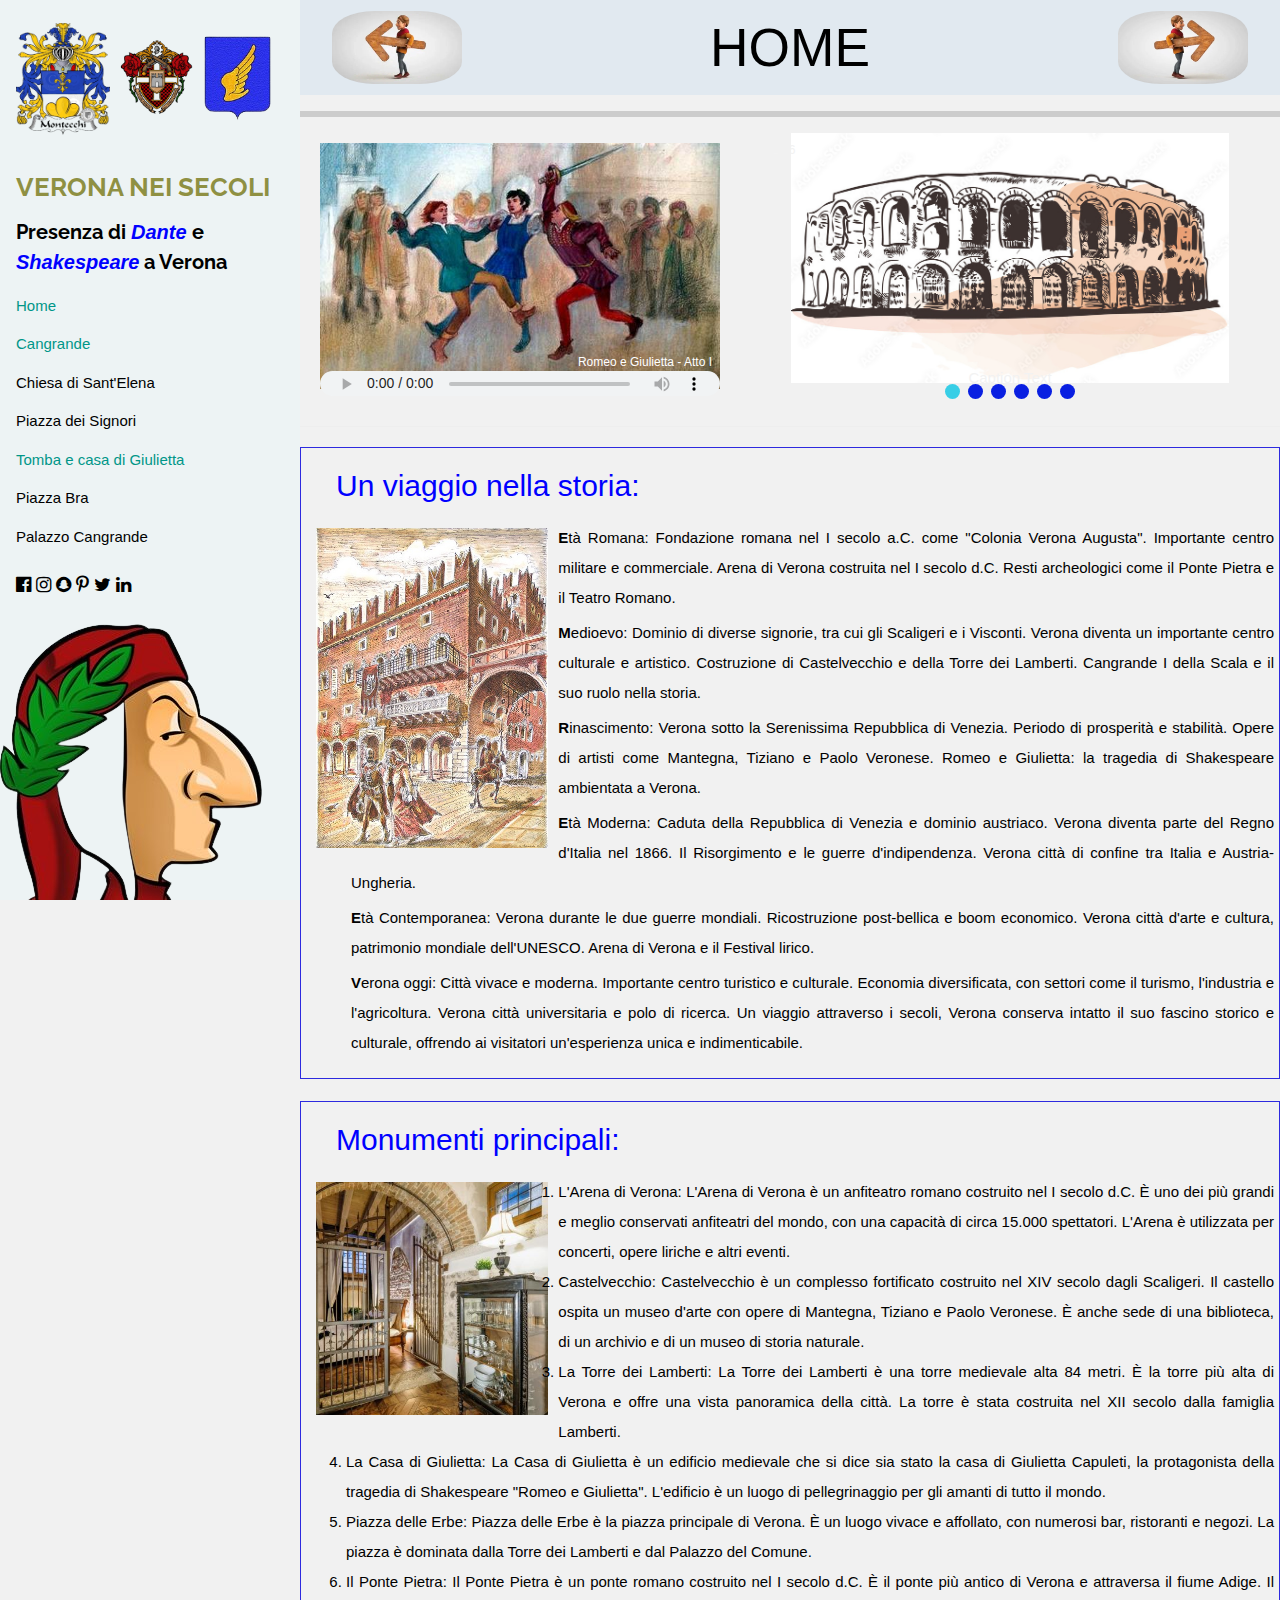
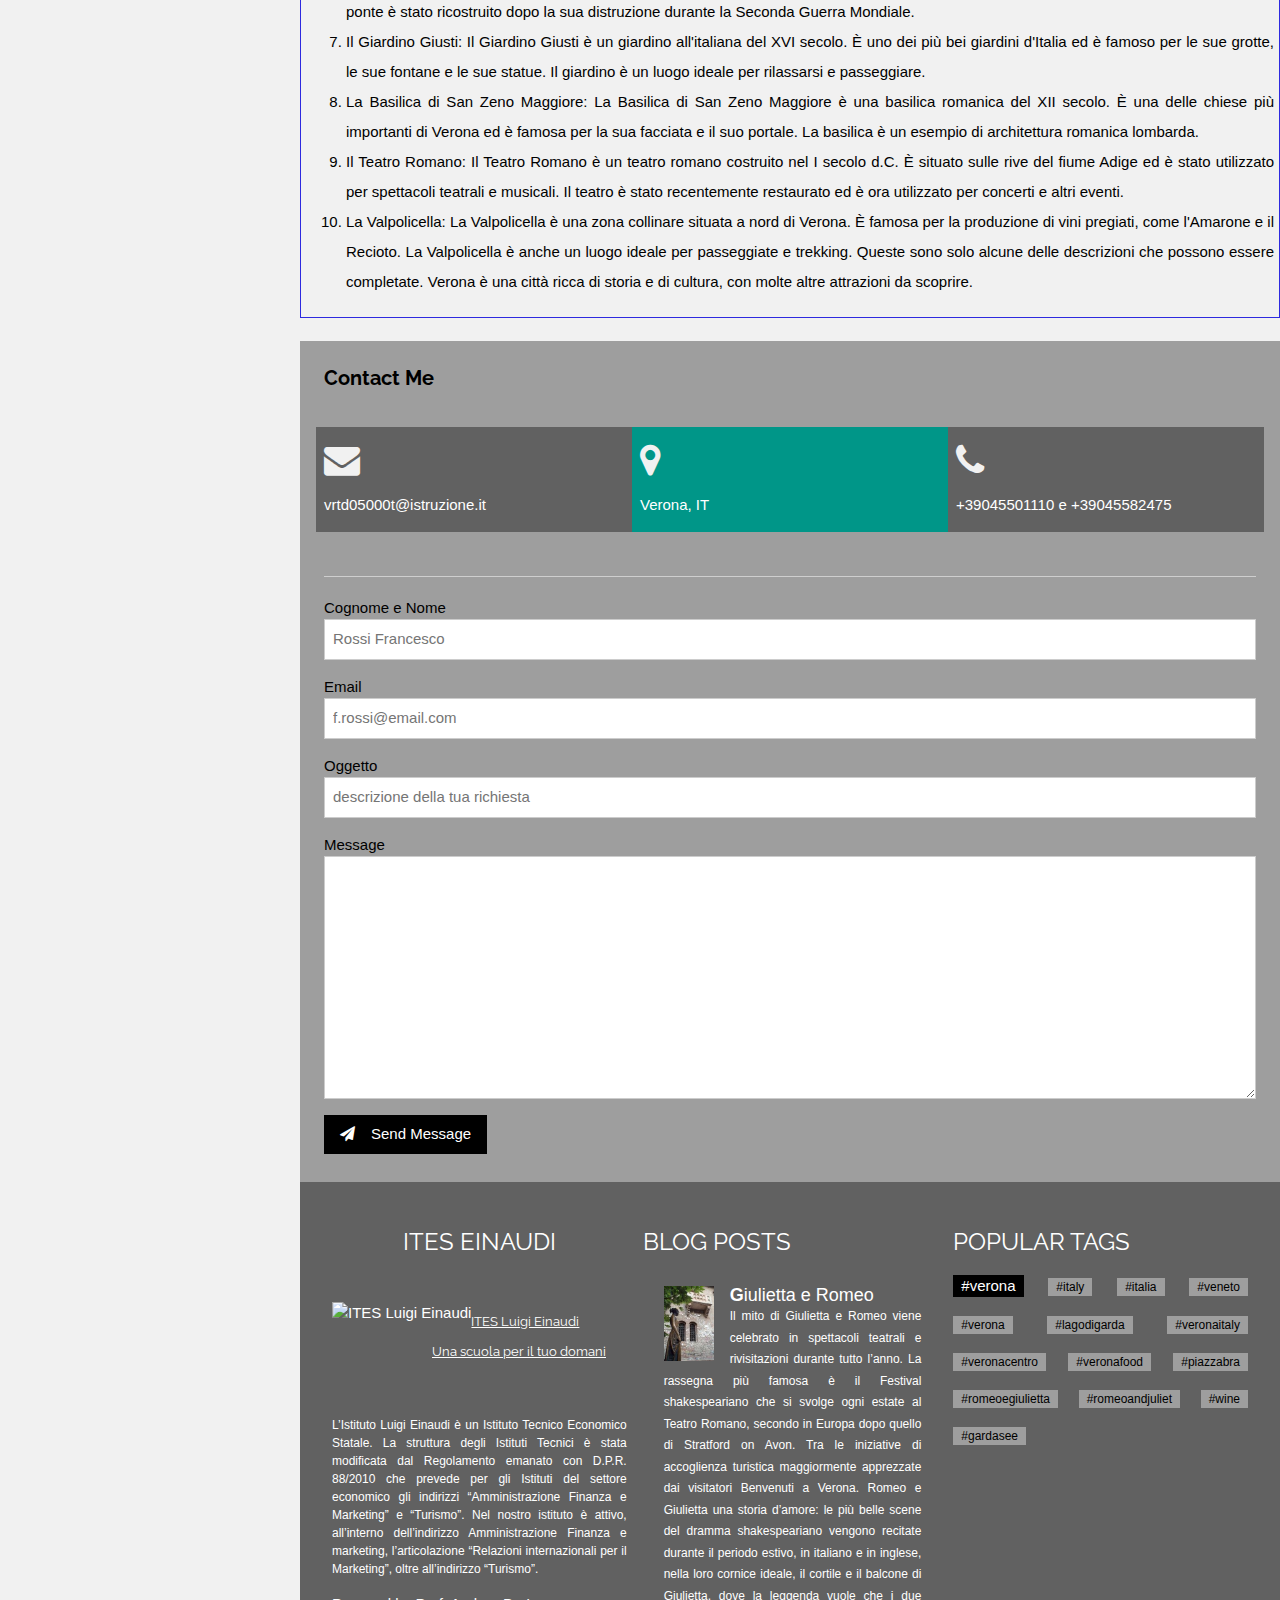
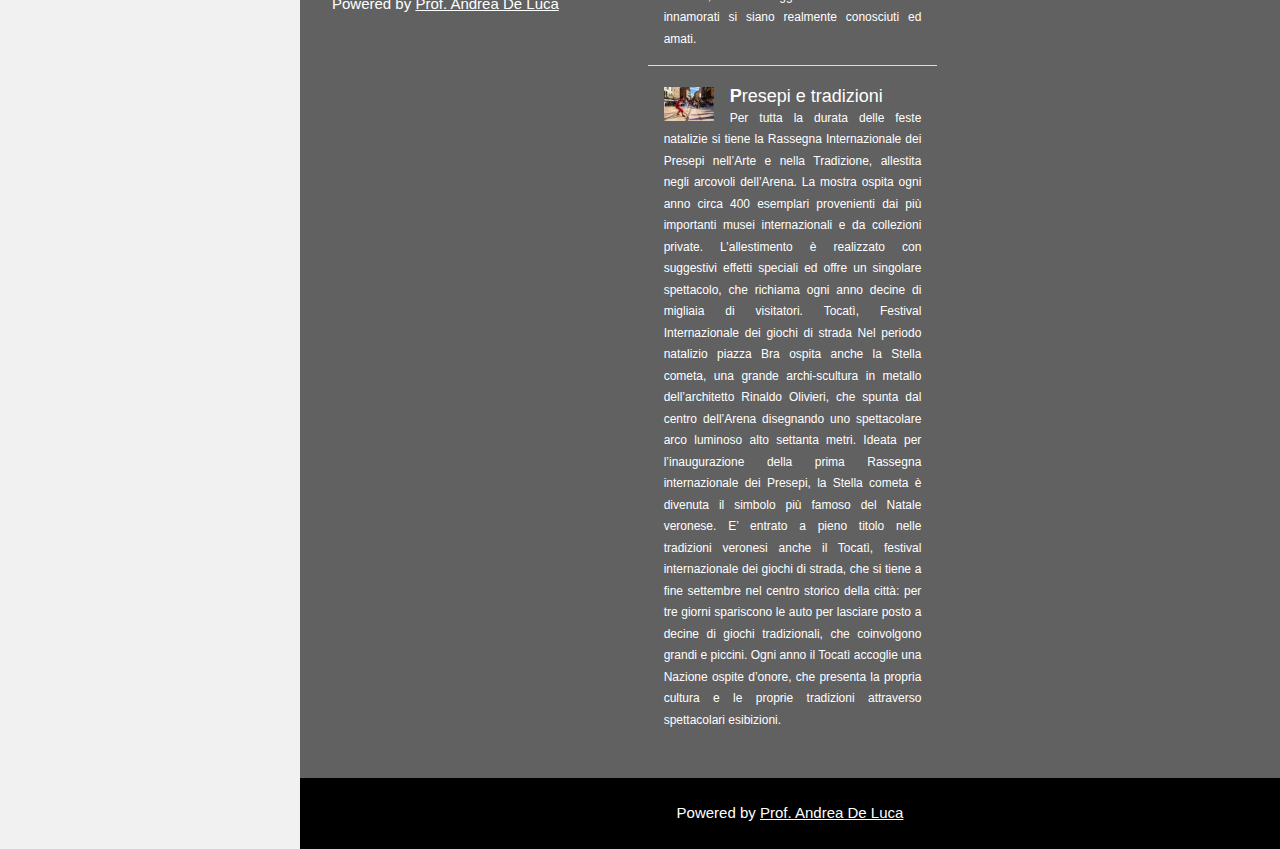
==== commit 430462f4: "Email changes" ====
--- a/index.html
+++ b/index.html
@@ -356,23 +356,30 @@
                 </div>
             </div>
             <hr class="w3-opacity">
-            <form action="/action_page.php" target="_blank">
+            <form name="modulo" enctype="text/plain">
                 <div class="w3-section">
                     <label>Cognome e Nome</label>
-                    <input class="w3-input w3-border" type="text" name="Name" placeholder="Rossi Francesco" required>
+                    <input class="w3-input w3-border" type="text" name="name" placeholder="Rossi Francesco" required>
                 </div>
                 <div class="w3-section">
                     <label>Email</label>
-                    <input class="w3-input w3-border" type="text" name="Email" placeholder="f.rossi@email.com" required>
+                    <input class="w3-input w3-border" type="text" name="email" placeholder="f.rossi@email.com" required>
+                </div>
+                <div class="w3-section">
+                    <label>Oggetto</label>
+                    <input class="w3-input w3-border" type="text" name="oggetto"
+                        placeholder="descrizione della tua richiesta" required>
                 </div>
                 <div class="w3-section">
                     <label>Message</label>
-                    <textarea class="w3-input w3-border" type="text" name="Message" cols="30" rows="10"
+                    <textarea class="w3-input w3-border" type="text" name="message" cols="30" rows="10"
                         required></textarea>
                 </div>
-                <button type="submit" class="w3-button w3-black w3-margin-bottom"><i
+                <button class="w3-button w3-black w3-margin-bottom" onclick="Modulo()"><i
                         class="fa fa-paper-plane w3-margin-right"></i>Send Message</button>
+
             </form>
+            <script type="text/javascript" src="js/scriptInvioEmail.js"></script>
         </div>
 
         <!-- Footer -->
@@ -410,7 +417,8 @@
                             <img src="images/Blog Post/Giulietta.jpg" class="w3-left w3-margin-right"
                                 style="width:50px">
                             <span class="w3-large">Giulietta e Romeo</span><br>
-                            <span class="w3-small">Il mito di Giulietta e Romeo viene celebrato in spettacoli teatrali e rivisitazioni
+                            <span class="w3-small">Il mito di Giulietta e Romeo viene celebrato in spettacoli teatrali e
+                                rivisitazioni
                                 durante tutto l’anno. La rassegna più famosa è il Festival shakespeariano che si svolge
                                 ogni estate al Teatro Romano, secondo in Europa dopo quello di Stratford on Avon.
 
@@ -421,9 +429,11 @@
                                 che i due innamorati si siano realmente conosciuti ed amati.</span>
                         </li>
                         <li class="w3-padding-16">
-                            <img src="images/Blog Post/Arte e Tradizione.jpg" class="w3-left w3-margin-right" style="width:50px">
+                            <img src="images/Blog Post/Arte e Tradizione.jpg" class="w3-left w3-margin-right"
+                                style="width:50px">
                             <span class="w3-large">Presepi e tradizioni</span><br>
-                            <span class="w3-small">Per tutta la durata delle feste natalizie si tiene la Rassegna Internazionale dei
+                            <span class="w3-small">Per tutta la durata delle feste natalizie si tiene la Rassegna
+                                Internazionale dei
                                 Presepi nell’Arte e nella Tradizione, allestita negli arcovoli dell’Arena.
                                 La mostra ospita ogni anno circa 400 esemplari provenienti dai più importanti musei
                                 internazionali e da collezioni private. L’allestimento è realizzato con suggestivi
@@ -478,4 +488,5 @@
 
 </body>
 
+
 </html>--- a/css/styles.css
+++ b/css/styles.css
@@ -68,7 +68,7 @@
 
 .slideshow-container {
     position: relative;
-    max-width: 400px;
+    max-width: 300px;
     width: 100%;
     margin: 10px auto;
 }
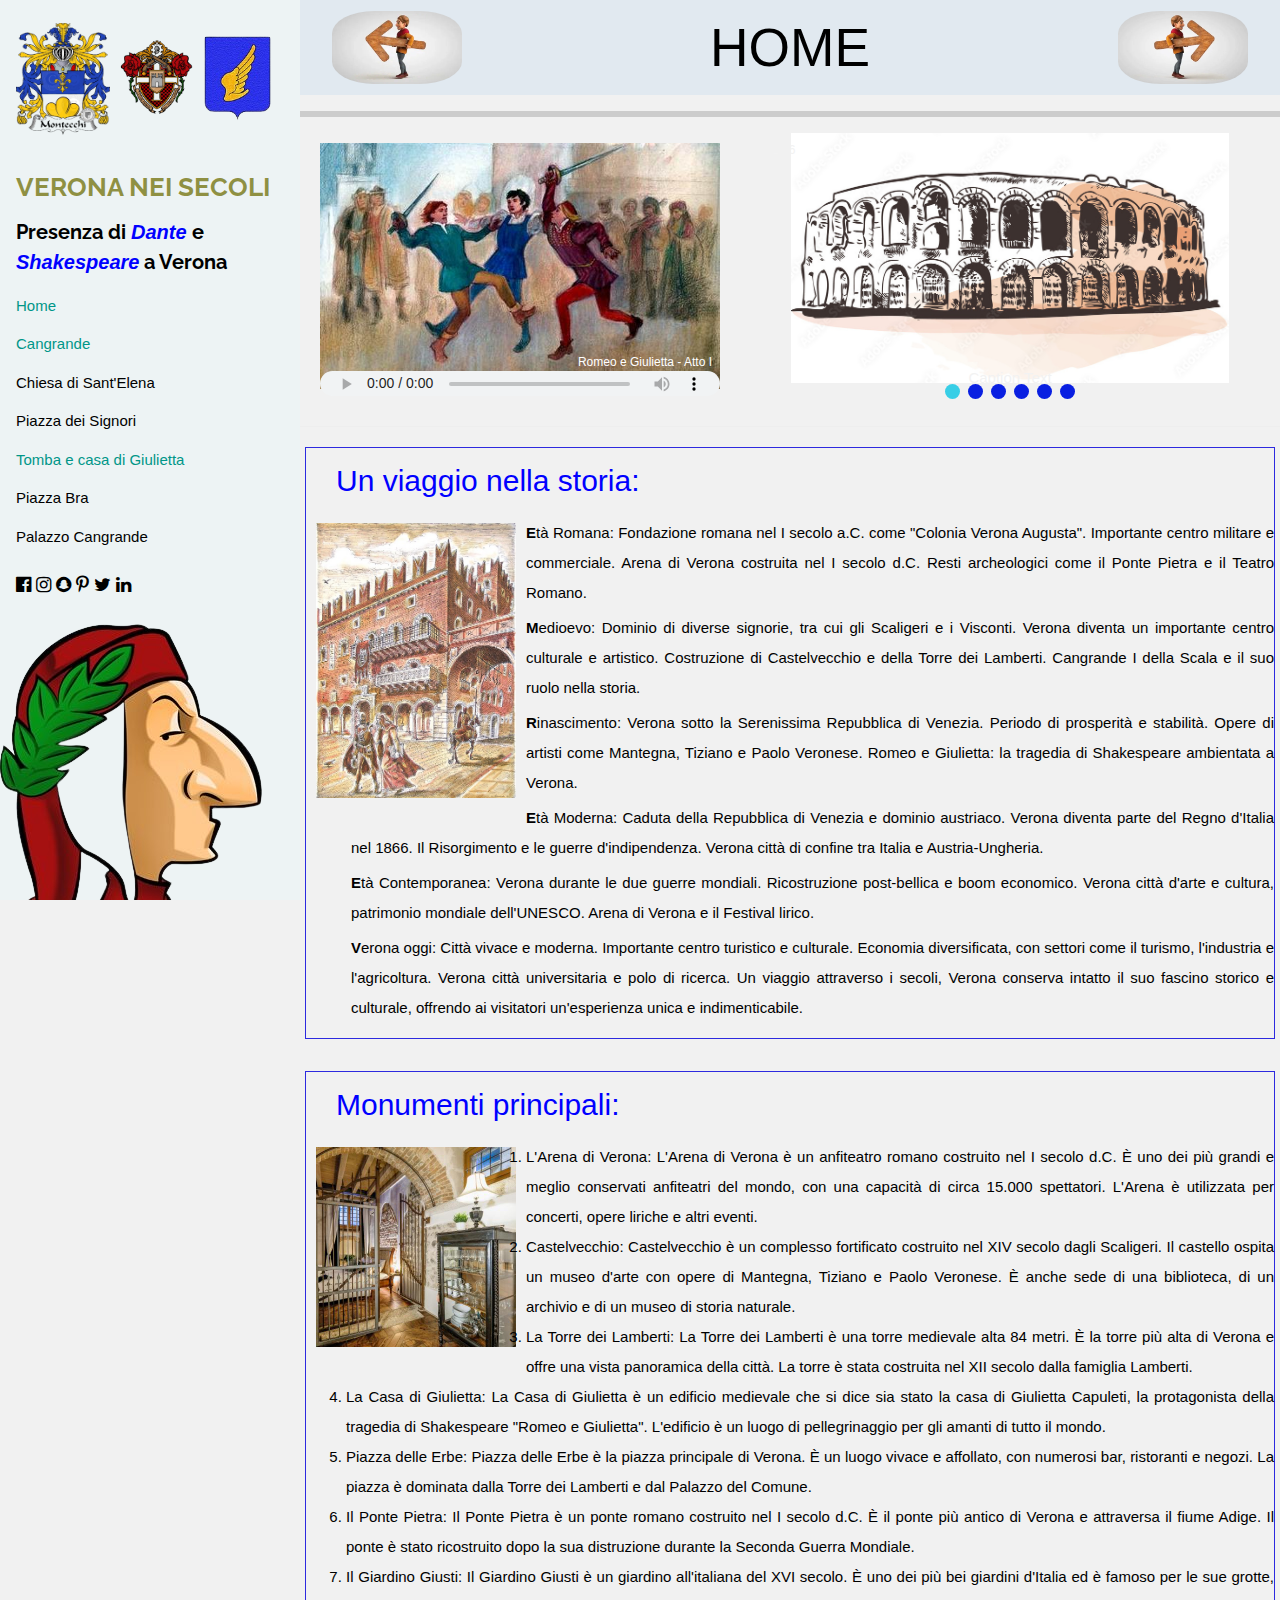
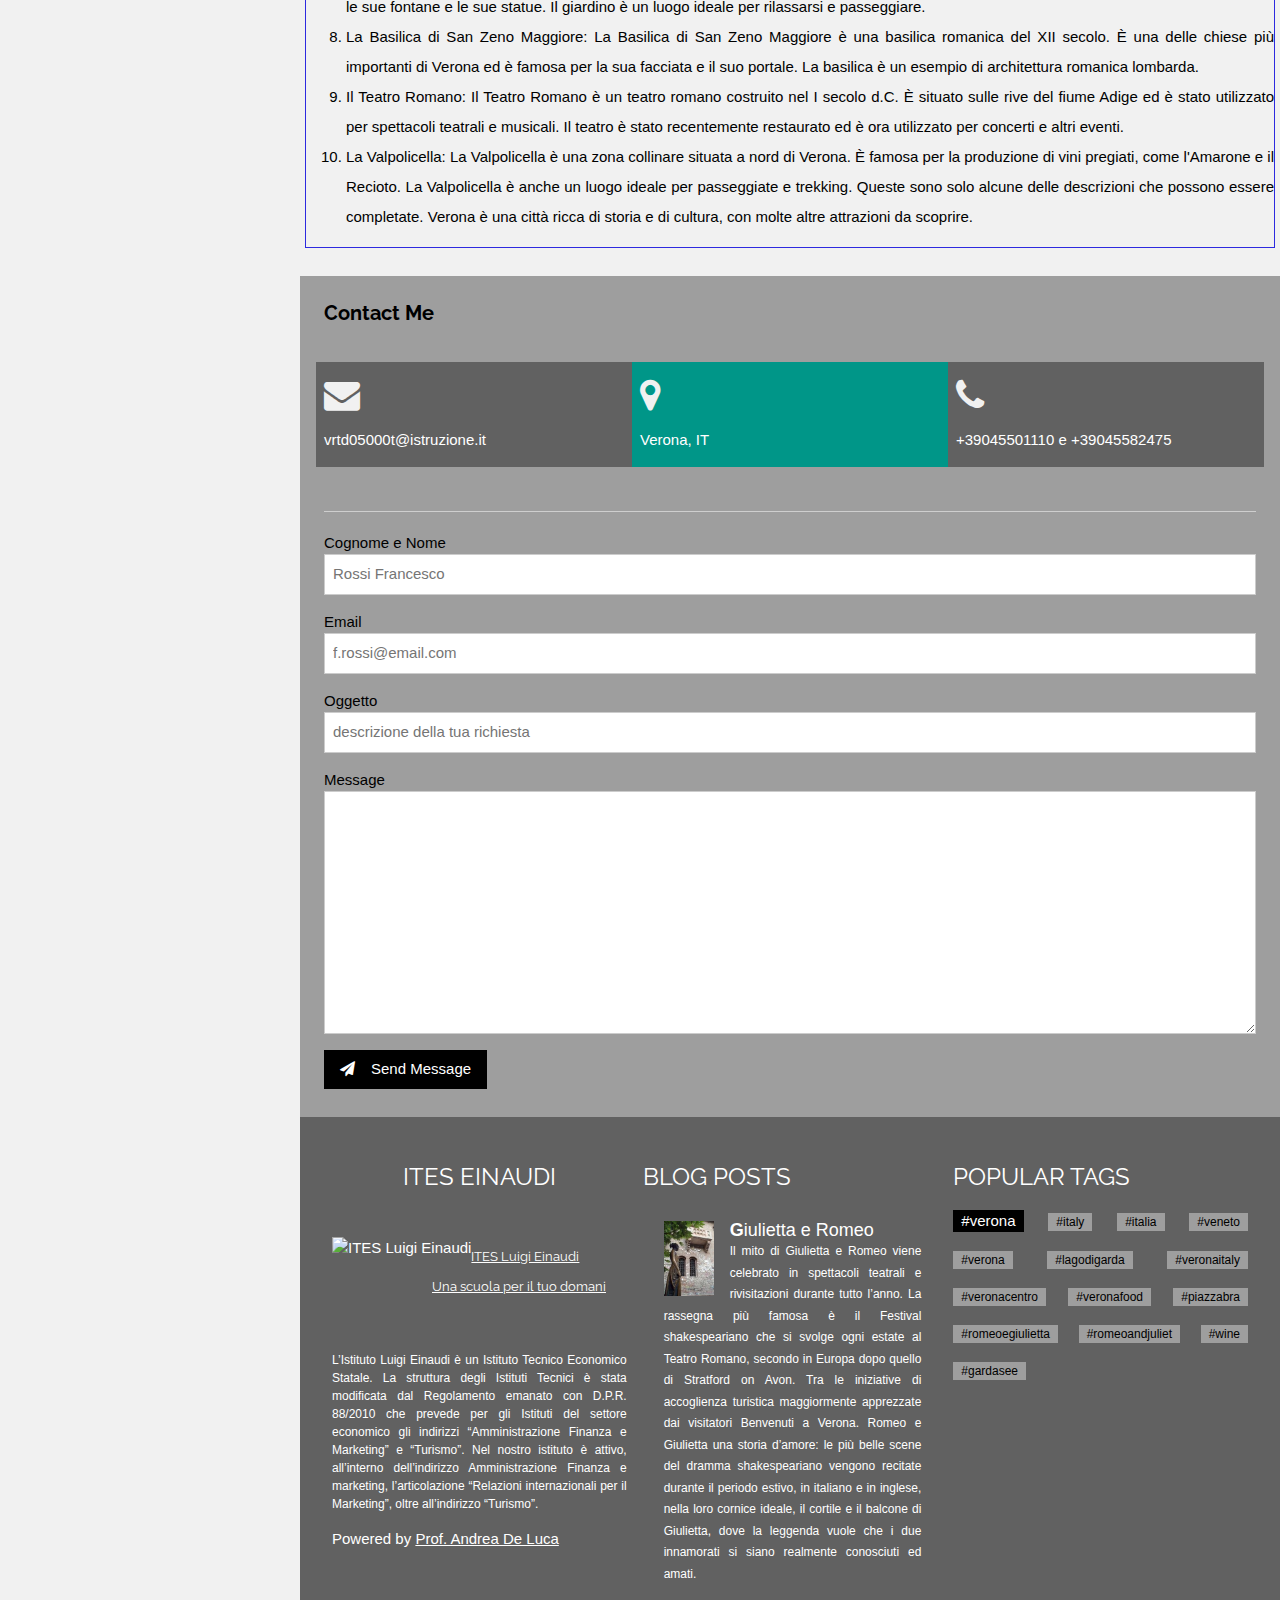
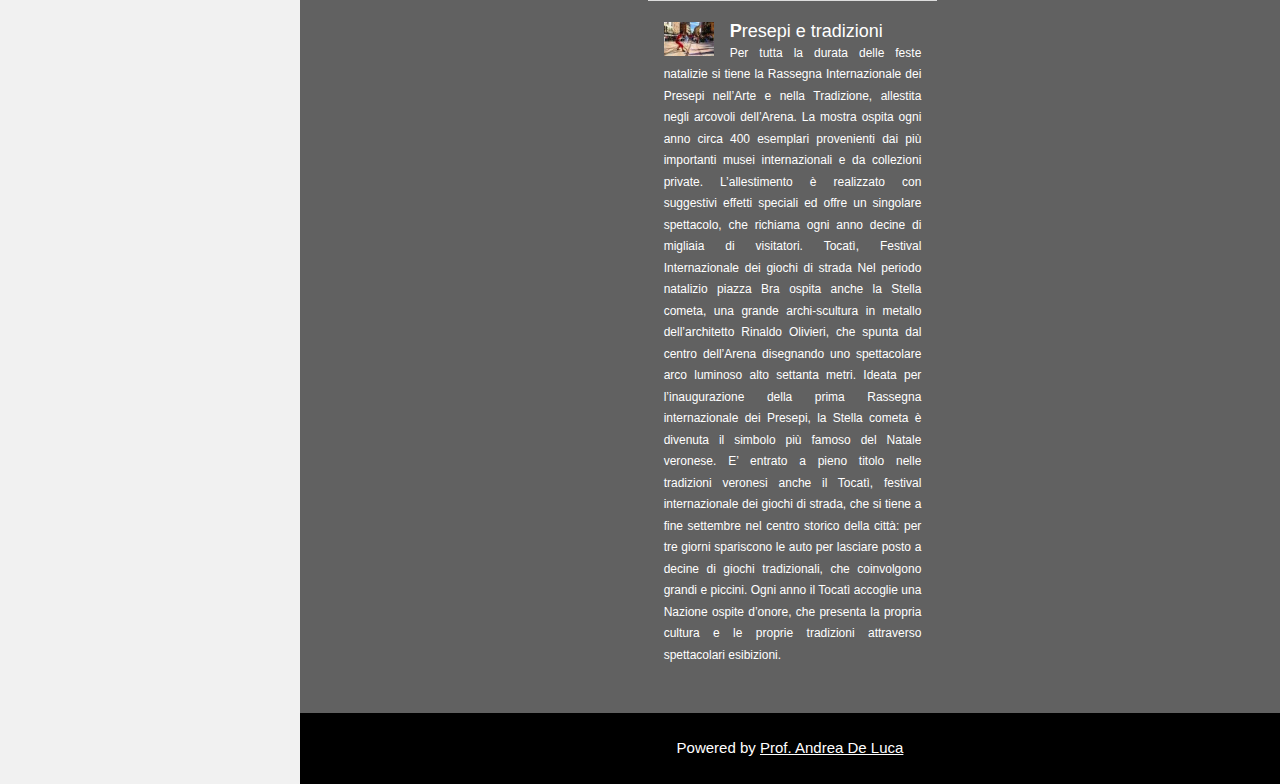
==== commit 124da7f4: "x" ====
--- a/index.html
+++ b/index.html
@@ -167,10 +167,10 @@
         <div class="conteinerHome">
 
 
-            <div style="border: 1px solid #2d2adf; padding: 5px;">
+            <div style="border: 1px solid #2d2adf; margin: 5px;">
                 <h2 class="titolo-corpo">Un viaggio nella storia: </h2>
                 <img src="images/PalazzoCangrande/PalazzoCangrande.jpg" alt="Palazzo Cangrande"
-                    style="float:left; margin: 10px; width: 24%;">
+                    style="float:left; margin: 10px; width: 200px;">
 
                 <ul>
                     <li> Età Romana:
@@ -229,10 +229,10 @@
                 </ul>
             </div>
             <br>
-            <div style="border: 1px solid #2d2adf; padding: 5px;">
+            <div style="border: 1px solid #2d2adf; margin: 5px;">
                 <h2 class="titolo-corpo">Monumenti principali: </h2>
                 <img src="images/Cangrande/InternoCasaDiRomeo.jpg" alt="Palazzo Cangrande"
-                    style="float:left; margin: 10px; width: 24%;">
+                    style="float:left; margin: 10px; width: 200px;">
 
                 <ol>
                     <li>
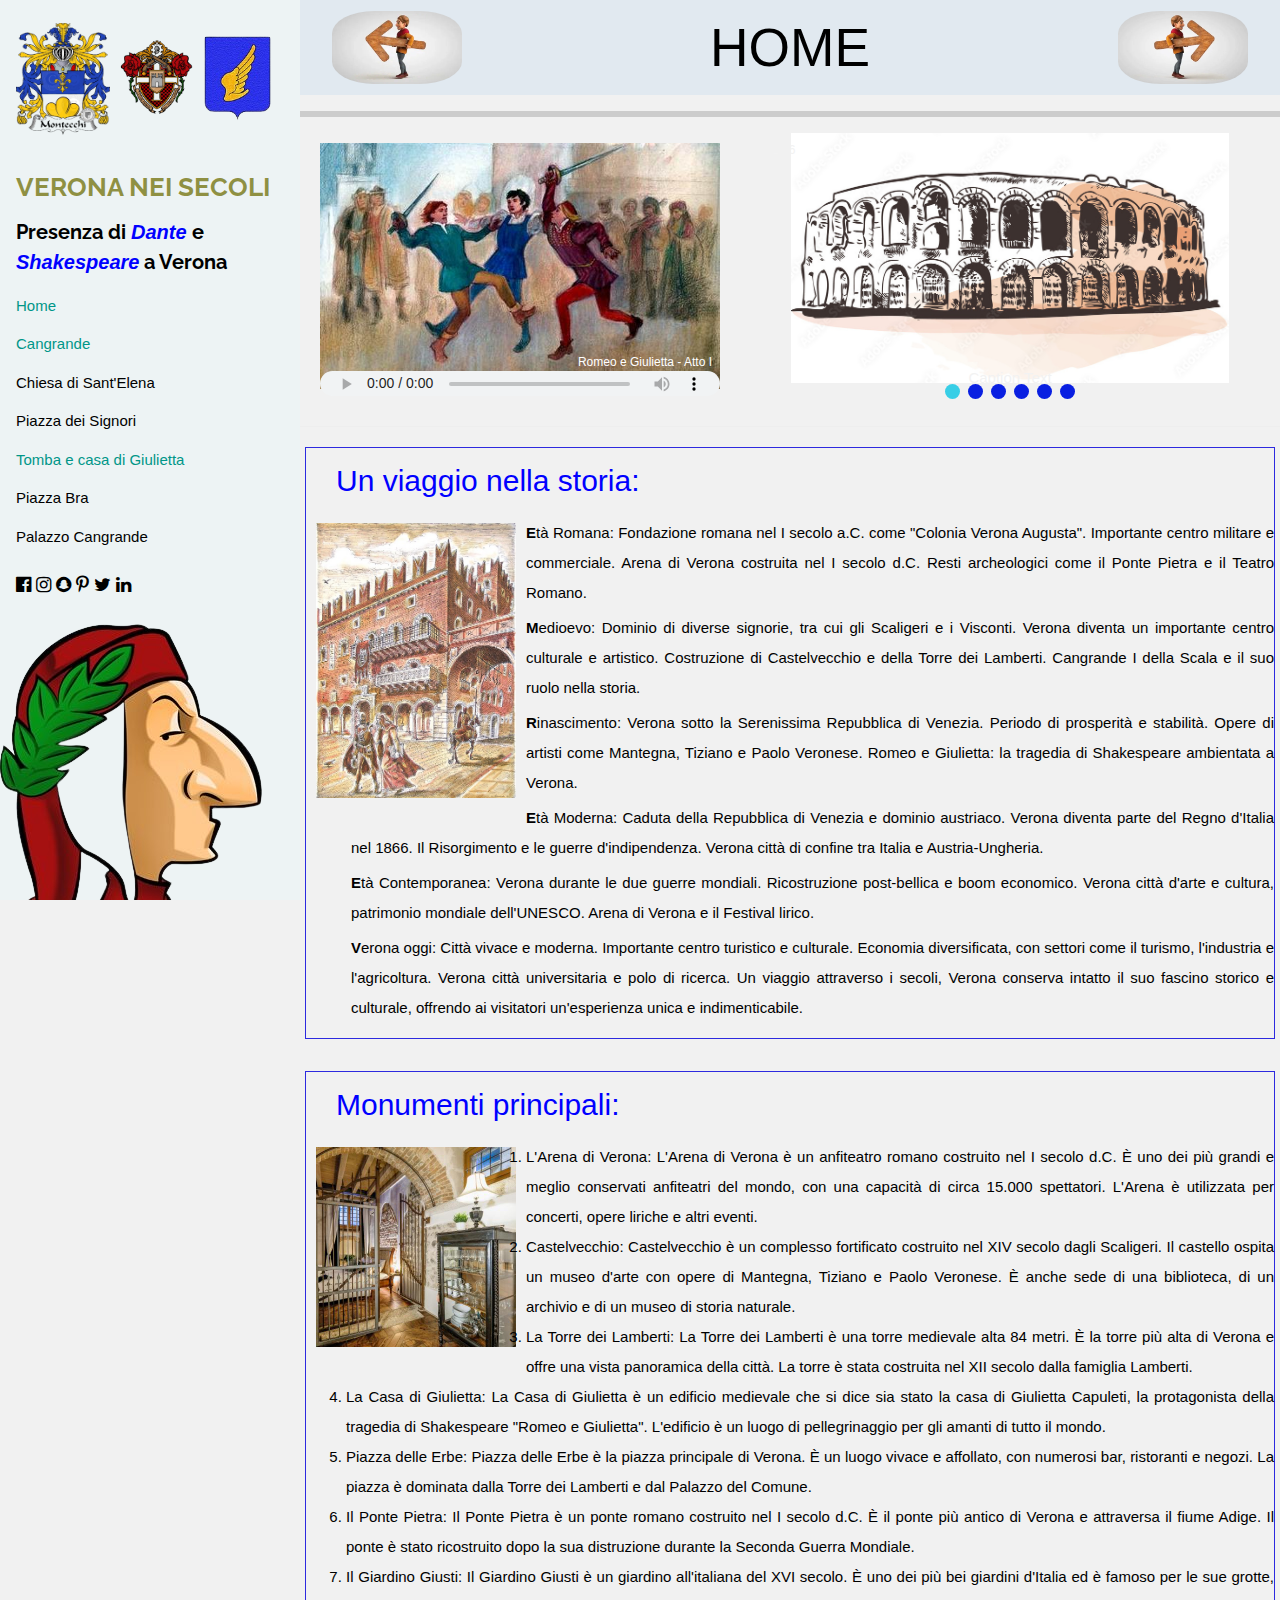
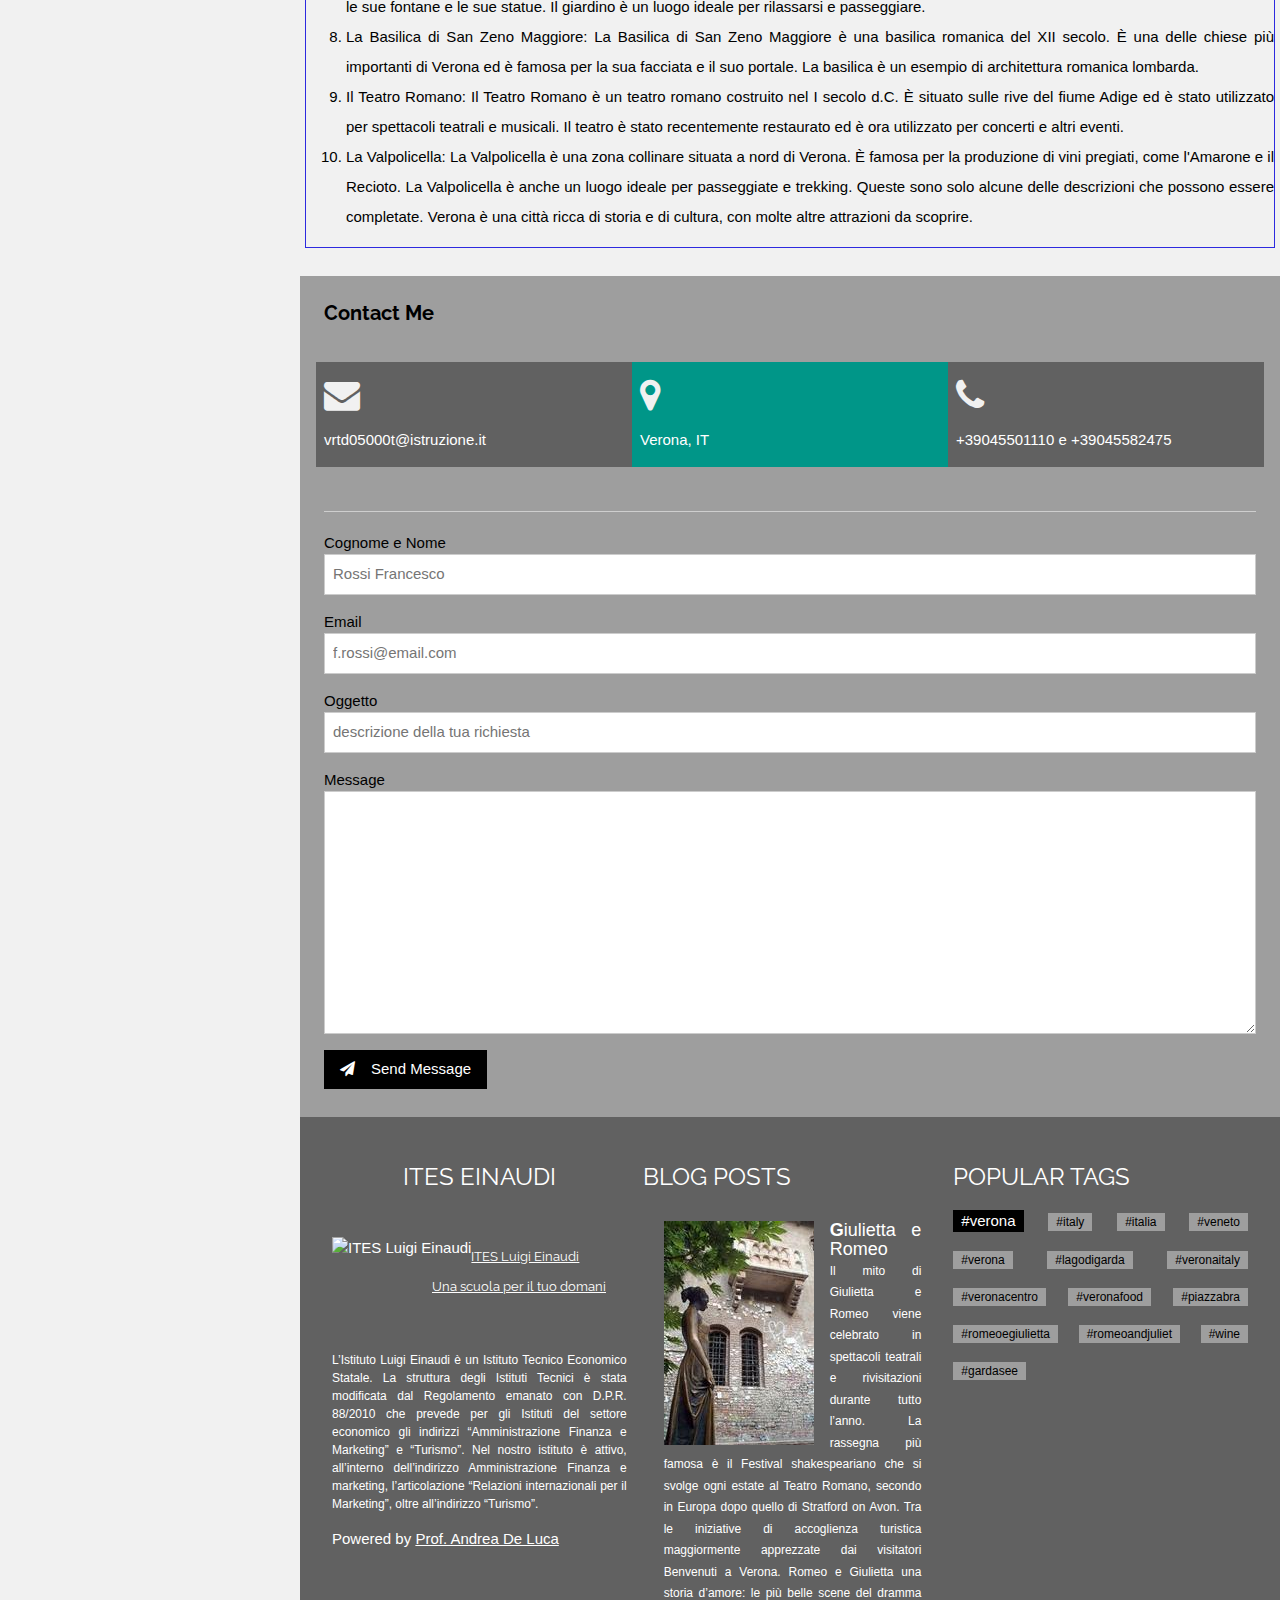
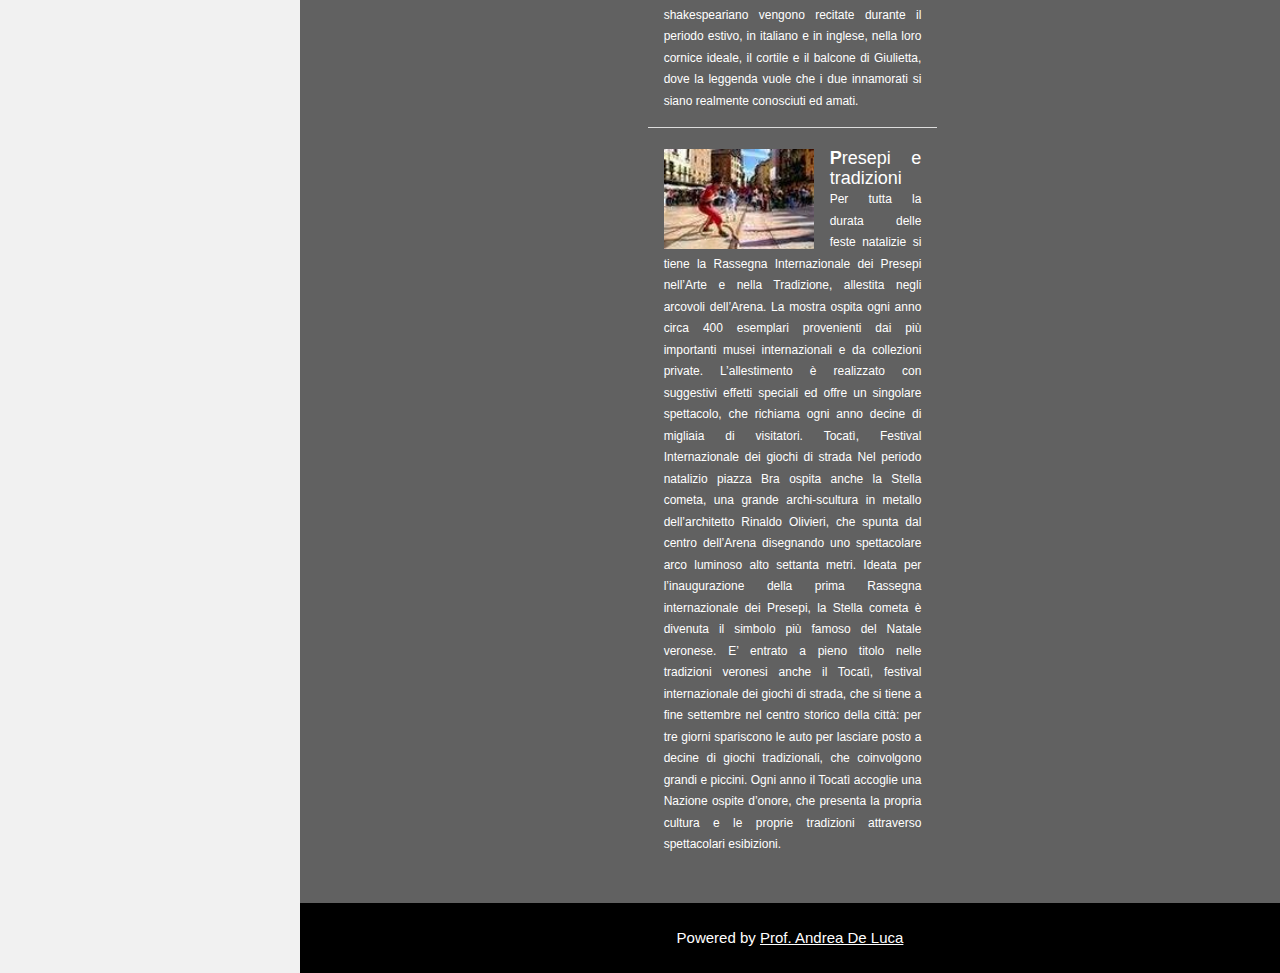
==== commit 062be425: "c" ====
--- a/index.html
+++ b/index.html
@@ -20,7 +20,7 @@
 
     <!-- Sidebar/menu -->
     <nav class="w3-sidebar w3-collapse w3-animate-left"
-        style="z-index:3;width:300px; background-color: rgb(237, 243, 244);" id="mySidebar"><br>
+        style="z-index:11;width:300px; background-color: rgb(237, 243, 244);" id="mySidebar"><br>
         <div class="w3-container">
             <a href="#" onclick="w3_close()" class="w3-hide-large w3-right w3-jumbo w3-padding w3-hover-grey"
                 title="close menu">
@@ -415,7 +415,7 @@
                     <ul class="w3-ul w3-hoverable" style="line-height: 1.3em;">
                         <li class="w3-padding-16">
                             <img src="images/Blog Post/Giulietta.jpg" class="w3-left w3-margin-right"
-                                style="width:50px">
+                                style="width:150px">
                             <span class="w3-large">Giulietta e Romeo</span><br>
                             <span class="w3-small">Il mito di Giulietta e Romeo viene celebrato in spettacoli teatrali e
                                 rivisitazioni
@@ -430,7 +430,7 @@
                         </li>
                         <li class="w3-padding-16">
                             <img src="images/Blog Post/Arte e Tradizione.jpg" class="w3-left w3-margin-right"
-                                style="width:50px">
+                                style="width:150px">
                             <span class="w3-large">Presepi e tradizioni</span><br>
                             <span class="w3-small">Per tutta la durata delle feste natalizie si tiene la Rassegna
                                 Internazionale dei
--- a/css/styles.css
+++ b/css/styles.css
@@ -16,6 +16,8 @@
 
 }
 
+
+
 ul {
     line-height: 2em;
     list-style: none;
@@ -124,9 +126,11 @@
     padding: 2px;
     float: inline-start;
     font-family: 'Ancient', sans-serif;
-    font-size: 60pt;
+    font-size: 48pt;
     font-weight: lighter;
     margin: auto;
+    text-wrap: wrap;
+    text-align: center;
 }
 
 .title-word {
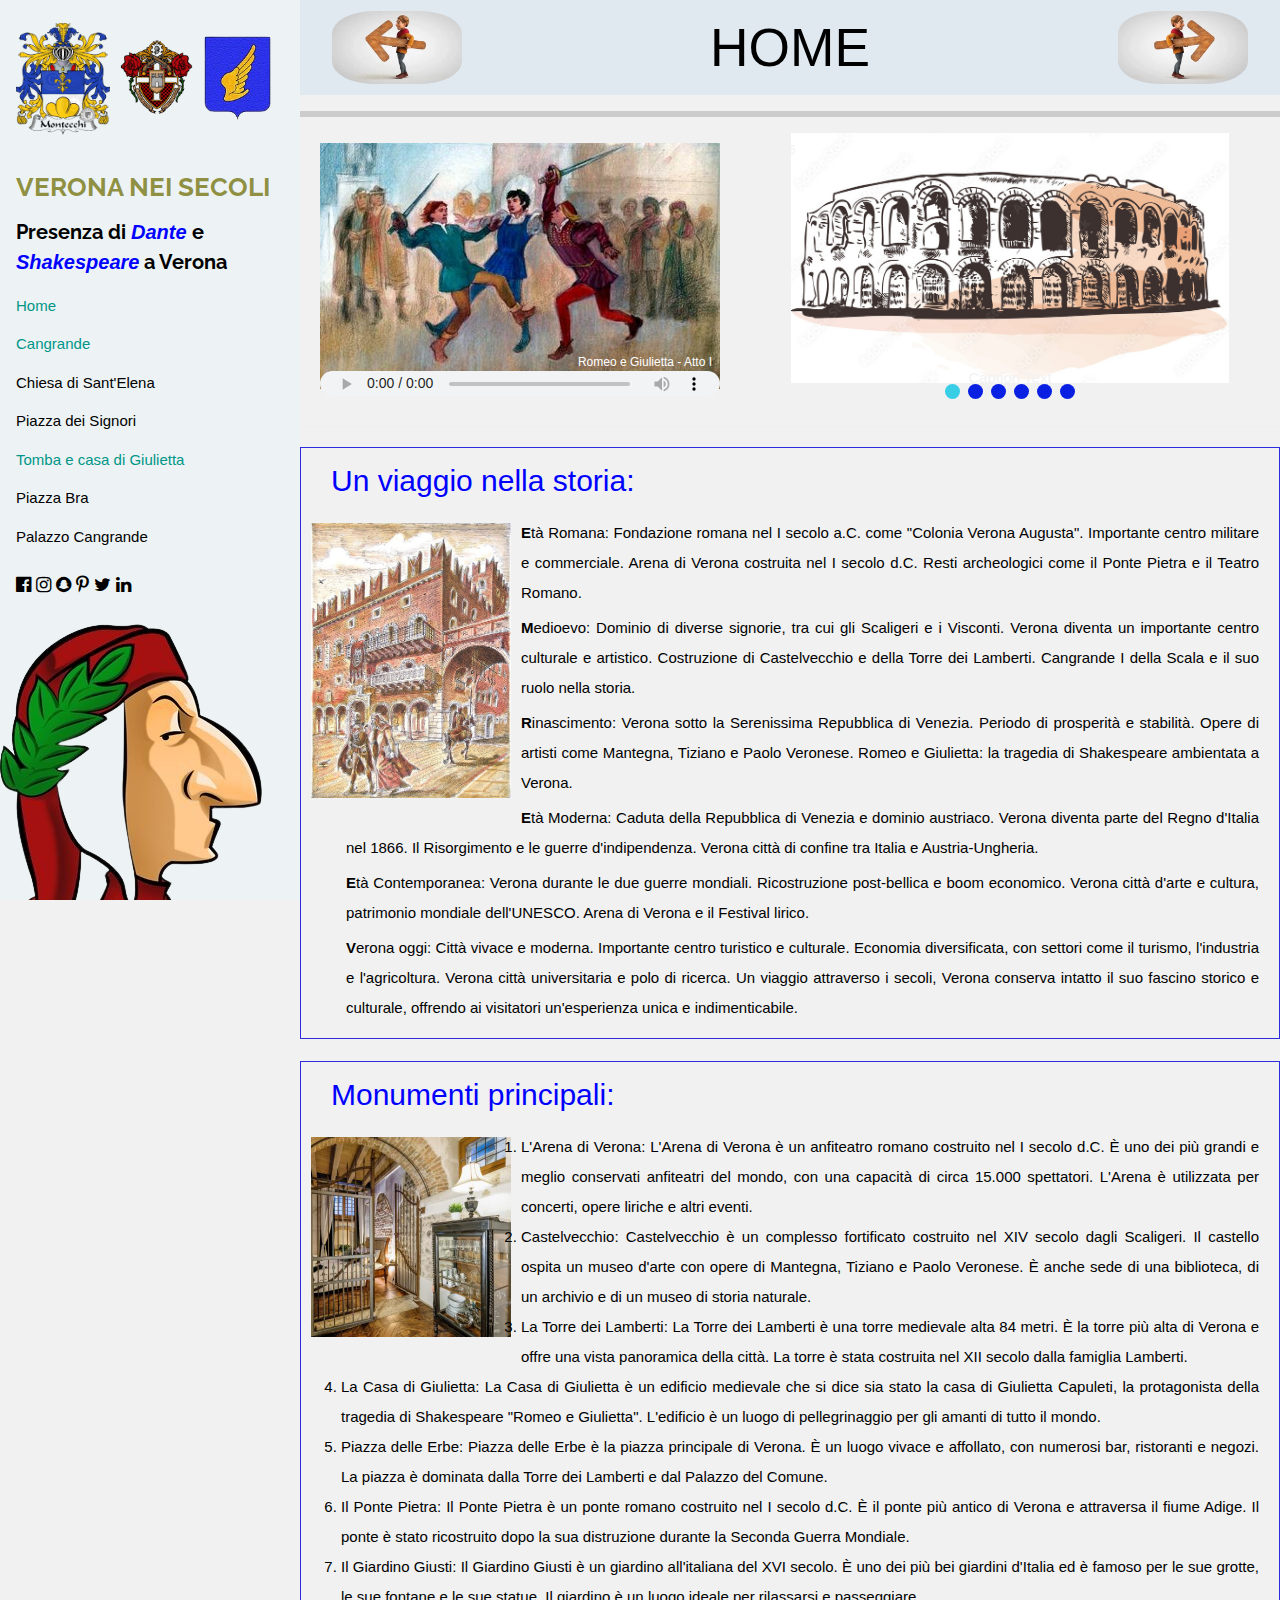
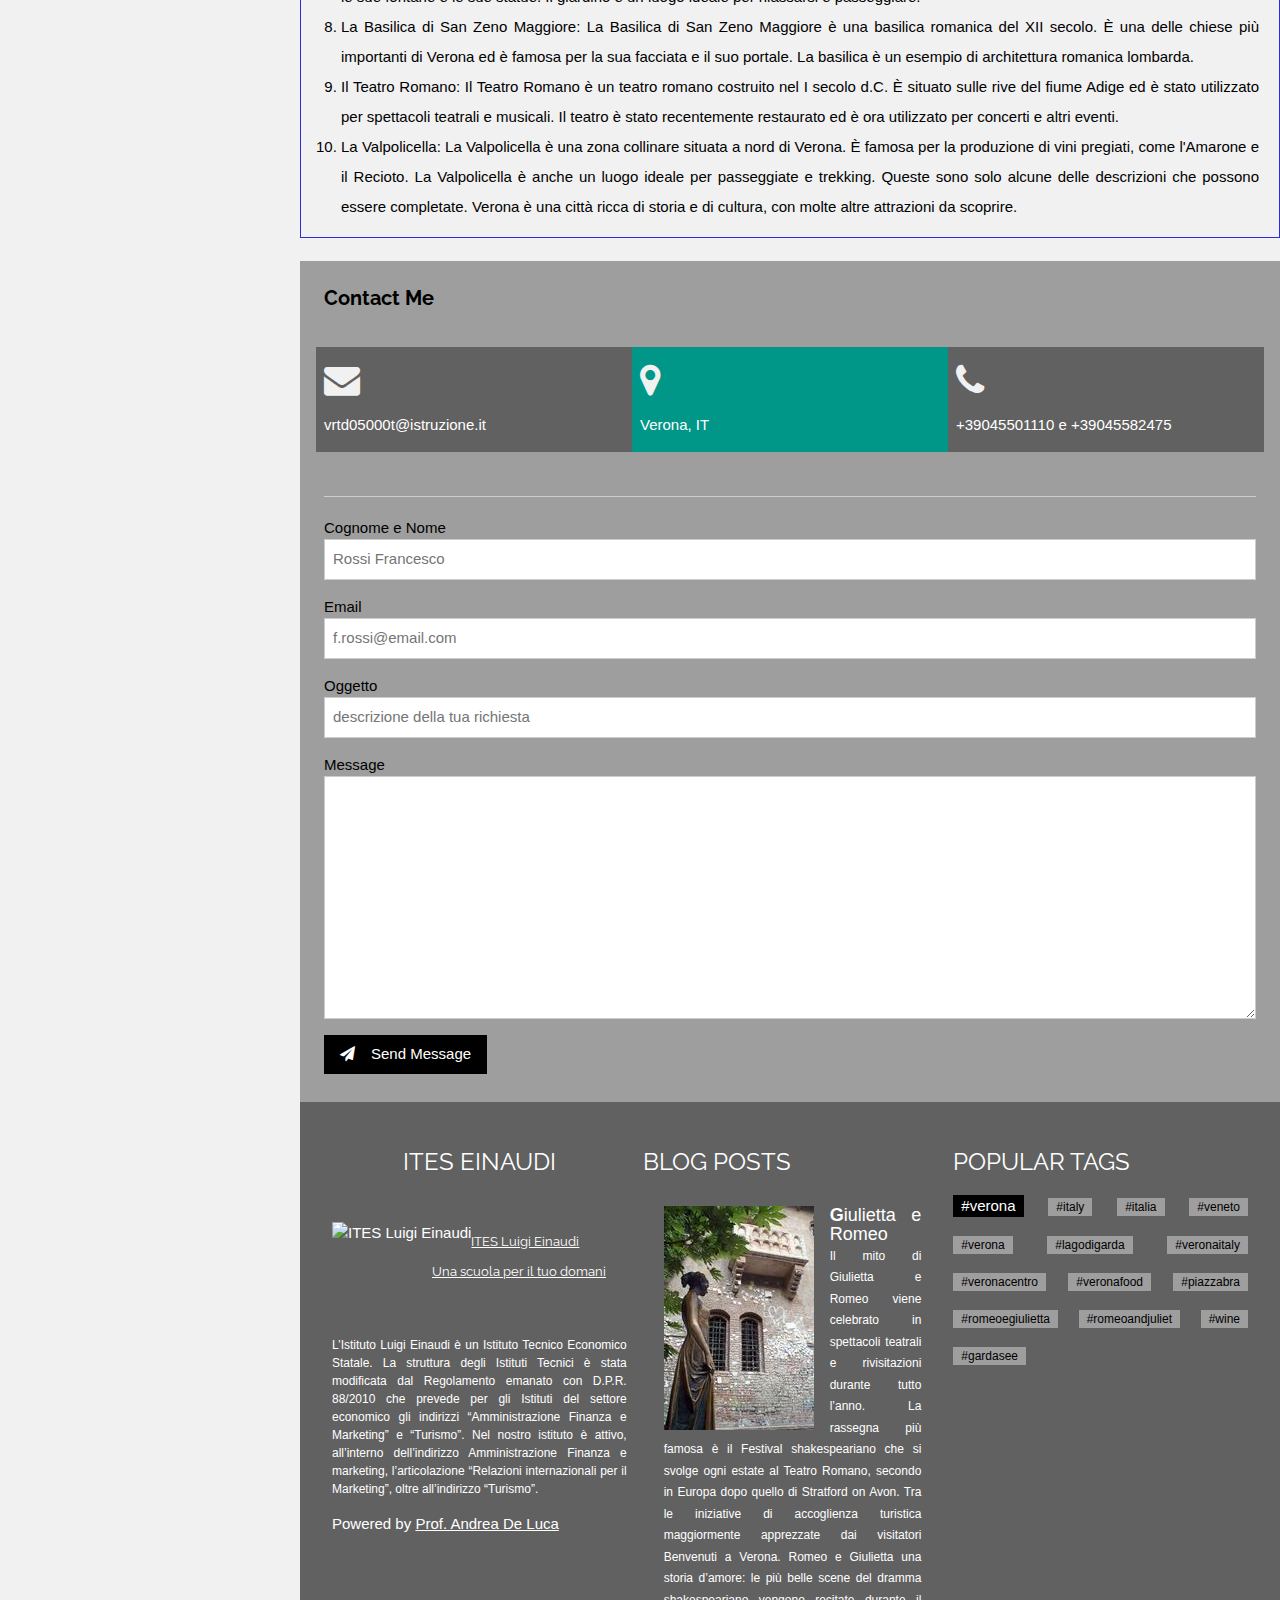
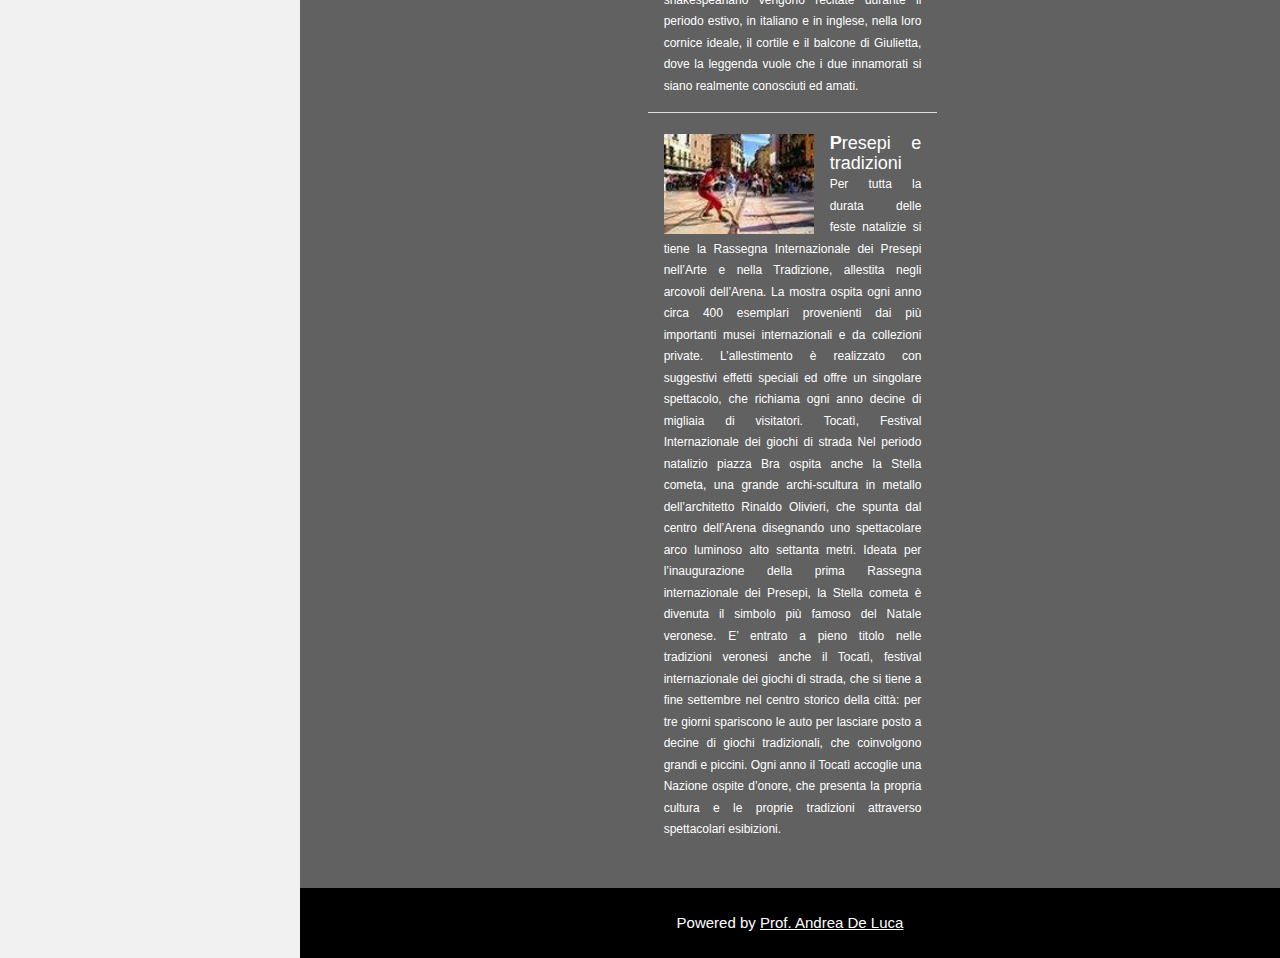
==== commit 23b2bc7e: "Index padding" ====
--- a/index.html
+++ b/index.html
@@ -167,7 +167,7 @@
         <div class="conteinerHome">
 
 
-            <div style="border: 1px solid #2d2adf; margin: 5px;">
+            <div style="border: 1px solid #2d2adf; margin: 0; padding-right: 20px;">
                 <h2 class="titolo-corpo">Un viaggio nella storia: </h2>
                 <img src="images/PalazzoCangrande/PalazzoCangrande.jpg" alt="Palazzo Cangrande"
                     style="float:left; margin: 10px; width: 200px;">
@@ -229,7 +229,7 @@
                 </ul>
             </div>
             <br>
-            <div style="border: 1px solid #2d2adf; margin: 5px;">
+            <div style="border: 1px solid #2d2adf; margin: 0; padding-right: 20px;">
                 <h2 class="titolo-corpo">Monumenti principali: </h2>
                 <img src="images/Cangrande/InternoCasaDiRomeo.jpg" alt="Palazzo Cangrande"
                     style="float:left; margin: 10px; width: 200px;">
